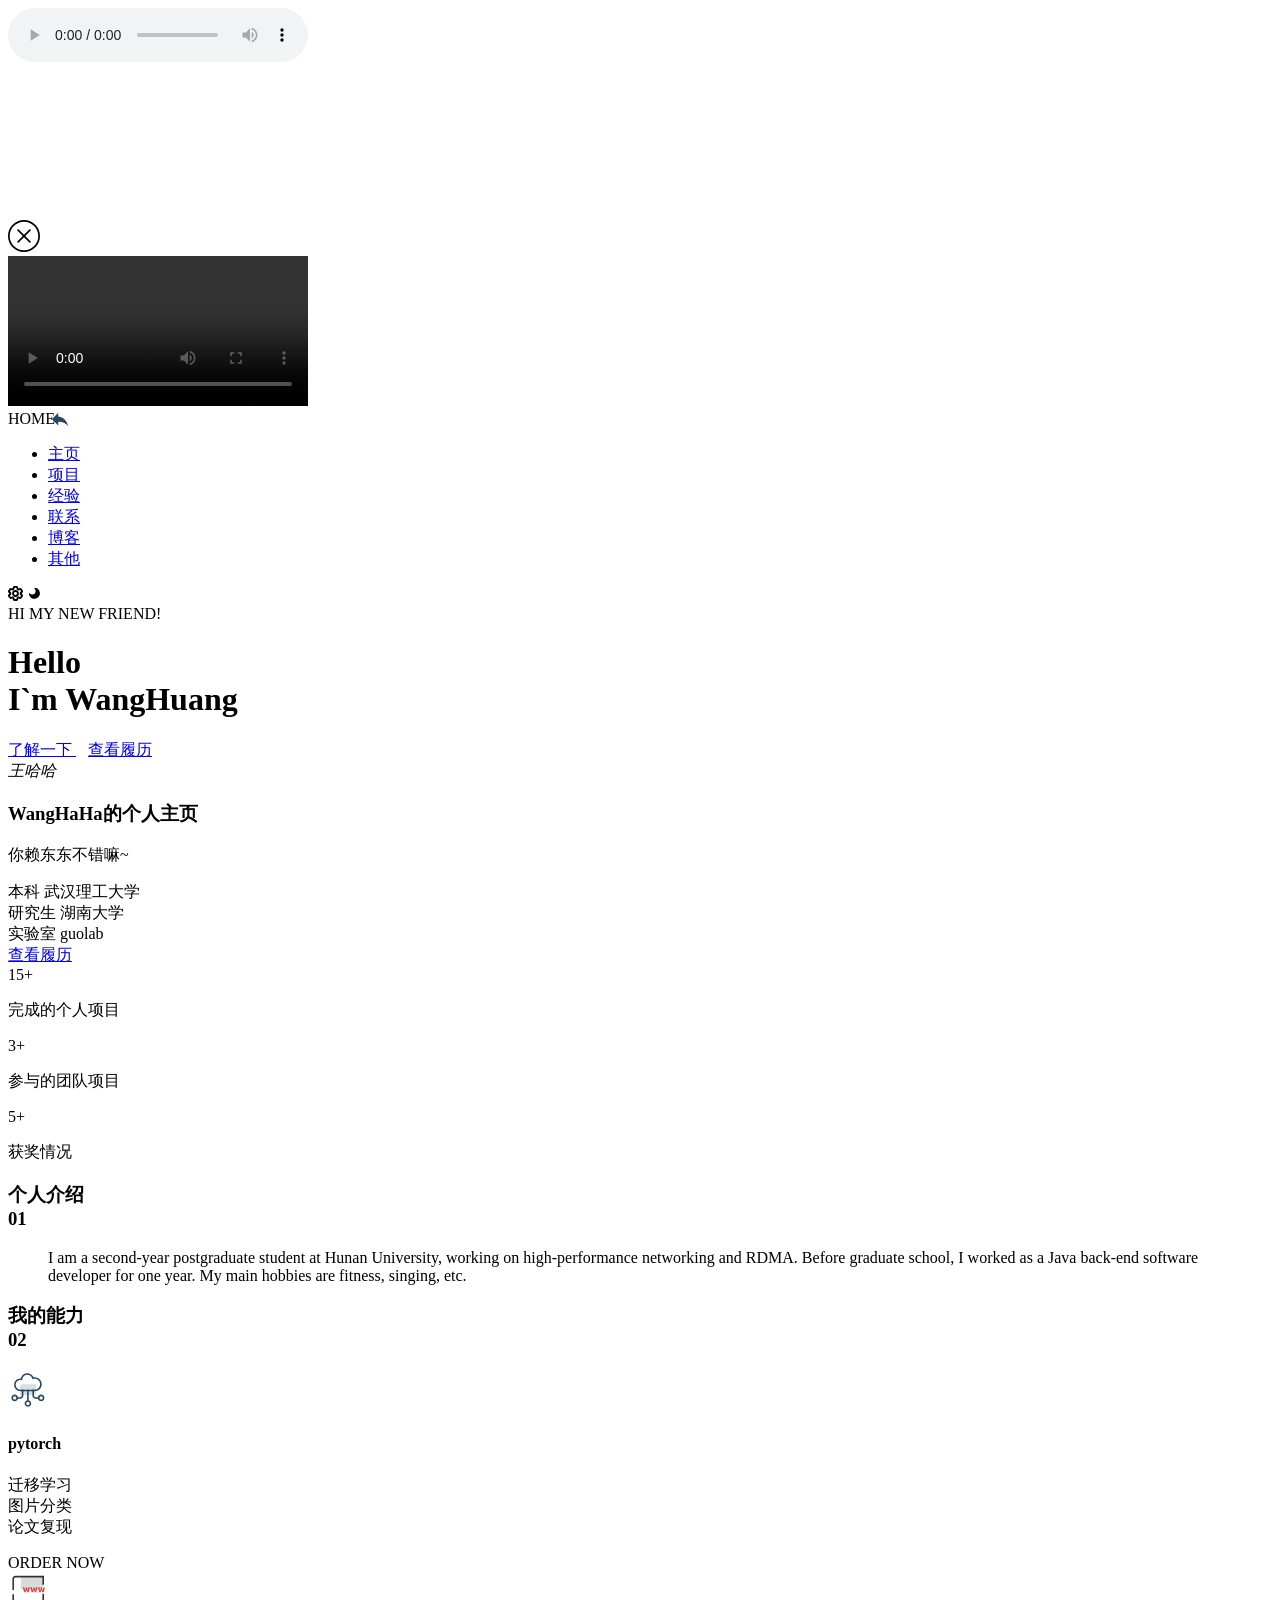
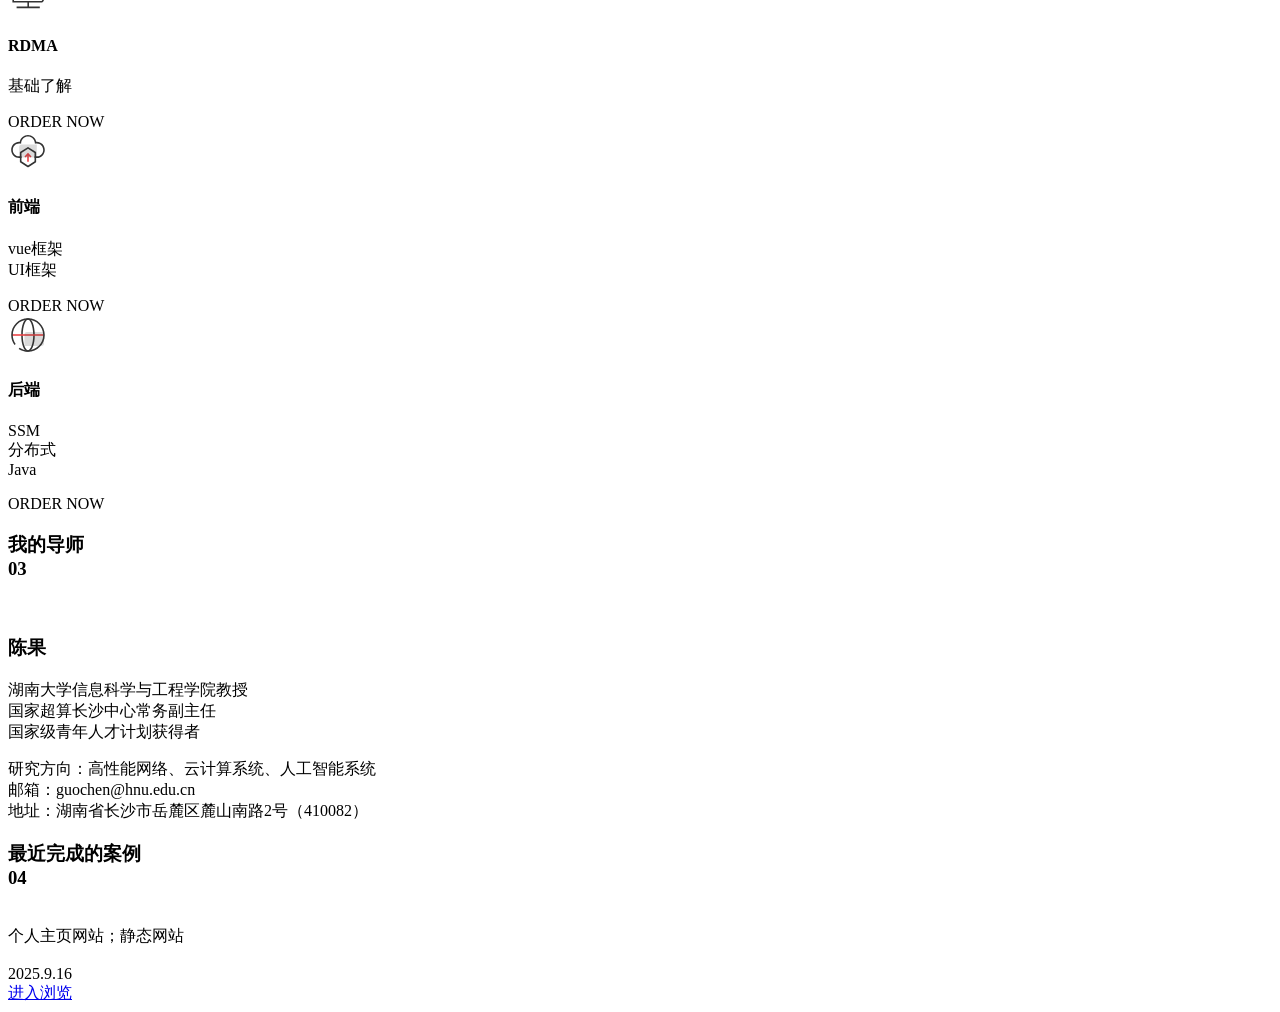
==== assets/home/index.html @ c098ee11 "Replace template resume with Wang Huang profile" ====
<!DOCTYPE html>
<html lang="en">

<head>
  <meta charset="UTF-8">
  <meta http-equiv="X-UA-Compatible" content="IE=edge">
  <meta name="viewport" content="width=device-width, initial-scale=1.0">
  <title>王哈哈小窝</title>
  <link rel="shortcut icon" href="../../images/svg/蜡笔小新.svg" />
  <link rel="stylesheet" href="./css/base.css">
  <script src="./js/jq.js"></script>
  <link rel="stylesheet" href="./css/index1.css">

</head>

<body>

  <div class="music-wrap" id="musicwrap">
    <audio id="play1" controls>
      <source src="./img/music.mp3">
    </audio>
  </div>


  <canvas class="canvas-wrap" id="triangle-lost-in-space" resize="true"></canvas>

  <!-- loadding -->
  <div class="lodding-wrap">
    <div class="loadding-div"></div>
  </div>
  <!-- 遮罩层 -->
  <div class="zhezhao" id="zhezhao">
    <span class="close"><svg t="1649229755294" class="icon" viewBox="0 0 1024 1024" version="1.1"
        xmlns="http://www.w3.org/2000/svg" p-id="4692" width="32" height="32">
        <path
          d="M512 0C229.187368 0 0 229.187368 0 512 0 794.812632 229.187368 1024 512 1024 794.812632 1024 1024 794.812632 1024 512 1024 229.187368 794.812632 0 512 0ZM512 970.105263C259.368421 970.105263 53.894737 764.631579 53.894737 512 53.894737 259.368421 259.368421 53.894737 512 53.894737 764.631579 53.894737 970.105263 259.368421 970.105263 512 970.105263 764.631579 764.631579 970.105263 512 970.105263ZM550.130526 512 719.629474 342.366316C730.273684 331.856842 730.273684 314.88 719.629474 304.370526 709.12 293.726316 692.143158 293.726316 681.633684 304.370526L512 473.869474 342.366316 304.370526C331.856842 293.726316 314.88 293.726316 304.370526 304.370526 293.726316 314.88 293.726316 331.856842 304.370526 342.366316L473.869474 512 304.370526 681.633684C293.726316 692.143158 293.726316 709.12 304.370526 719.629474 309.625263 724.884211 316.496842 727.578947 323.368421 727.578947 330.24 727.578947 337.111579 724.884211 342.366316 719.629474L512 550.130526 681.633684 719.629474C686.888421 724.884211 693.76 727.578947 700.631579 727.578947 707.503158 727.578947 714.374737 724.884211 719.629474 719.629474 730.273684 709.12 730.273684 692.143158 719.629474 681.633684L550.130526 512Z"
          p-id="4693"></path>
      </svg></span>
    <div id="videoResume">
      <video id="videoResumeC" controls="" name="media">
        <source src="assets\home\img\WhyDon'tWe.mp4" type="video/mp4">
      </video>
    </div>
  </div>

  <!-- 主要页面 -->
  <div class="box">

    <!-- 顶部栏 -->
    <div class="header borderafter">
      <!-- 返回按钮 -->
      <a style="position: absolute;left:50px;" href="../../index.html">
        <svg t="1649246285004" class="icon" viewBox="0 0 1024 1024" version="1.1" xmlns="http://www.w3.org/2000/svg"
          p-id="3737" width="20" height="20">
          <path
            d="M98 468.9l322.8-322.8v184.4C743.6 376.7 881.9 607.3 928 837.8 812.7 676.4 651.3 602.6 420.8 602.6v189.1L98 468.9z"
            p-id="3738" fill="#254665"></path>
        </svg>
      </a>


      <div class="col">
        <span>HOME</span>
        <!-- 右边操作栏 -->

        <div class="header-right">
          <!-- 按钮 -->
          <div class="min_menu-wrap" id="minmenu">
            <span class="min_menu"></span>
          </div>
          <!-- 列表 -->
          <div class="menu_list">
            <!-- 栏目 -->
            <ul class="header-nav">
              <li class="active"><a href="#">主页</a></li>
              <li><a href="./home.html">项目</a></li>
              <li><a href="./resume.html">经验</a></li>
              <li><a href="./contact.html">联系</a></li>
              <li><a href="./blog.html">博客</a></li>
              <li><a href="./live.html">其他</a></li>
            </ul>
            <!-- 开关灯 -->
            <span class="kaig-bottm">
              <svg t="1649159647627" class="icon" viewBox="0 0 1024 1024" version="1.1"
                xmlns="http://www.w3.org/2000/svg" p-id="2250" width="15" height="15">
                <path
                  d="M1008.535135 710.670332l-70.446388 116.386904a112.099975 112.099975 0 0 1-140.572857 43.829042l-69.422645-17.083729c-5.502624 3.1992-11.133217 6.3984-16.763809 9.341665l-18.299425 62.896276C687.335435 981.514621 639.4754 1023.744064 582.657604 1023.744064H441.764828c-56.817796 0-104.677831-42.293427-110.308423-97.703574l-18.299425-62.896276a422.166458 422.166458 0 0 1-16.827793-9.341665l-69.614597 17.083729a112.163959 112.163959 0 0 1-140.508873-43.893026L15.631361 710.542364a107.493127 107.493127 0 0 1 32.43989-144.731817L96.251206 518.910272a410.649338 410.649338 0 0 1 0-14.204448l-48.179955-46.836291a107.365159 107.365159 0 0 1-32.375906-144.731817l70.190452-116.450888a112.099975 112.099975 0 0 1 140.572857-43.893026l69.550612 17.083729c5.566608-3.1992 11.133217-6.3984 16.827794-9.341665l18.299425-62.896276C336.831061 42.229443 384.691096 0 441.508892 0H582.529636c56.817796 0 104.677831 42.293427 110.372407 97.63959l18.235441 62.704324c5.75856 3.007248 11.325169 6.142464 16.827793 9.341665l69.678581-17.083729a112.163959 112.163959 0 0 1 140.508873 43.893026l70.446388 116.514872a107.493127 107.493127 0 0 1-32.375906 144.731817l-48.179955 46.772307a414.616346 414.616346 0 0 1 0 14.204448l48.243939 46.836291c47.092227 31.928018 62.192452 94.952262 32.247938 145.115721z m-213.066733-142.23644l3.391152-31.032242a246.210447 246.210447 0 0 0 0-51.699076l-3.263184-30.904274 93.992502-91.305173-53.554612-88.553862-131.615096 32.311922-23.546113-16.059985a294.134466 294.134466 0 0 0-48.627844-26.809297l-27.513121-11.901025L568.453156 127.968008H455.649356L419.370426 252.736816l-27.705074 11.965009c-16.635841 7.166208-32.951762 16.187953-48.499875 26.745313l-23.610097 15.996001-131.487128-32.247938-53.36266 88.489878 94.056486 91.433141-3.263184 30.968258a247.874031 247.874031 0 0 0 0 51.699076l3.1992 30.904274-93.928518 91.369157 53.554612 88.489878 131.551112-32.311922 23.610097 16.059985c15.292177 10.429393 31.544114 19.451137 48.563859 26.809297l27.577106 11.965009L455.905292 895.776056h112.611848l36.342914-124.768808 27.64109-11.965009c16.699825-7.166208 32.951762-16.187953 48.563859-26.745313l23.546113-15.996001 131.423144 32.247938 53.68258-88.745814-94.184454-91.369157zM512.147232 615.846038c57.329668 0 103.846038-46.516371 103.974006-103.974006 0-57.329668-46.644339-103.974006-103.974006-103.974007S408.173225 454.542364 408.173225 511.872032 454.817564 615.846038 512.147232 615.846038z m0 127.968008c-127.968008 0-231.942014-103.910022-231.942015-231.942014 0-127.968008 103.910022-231.942014 231.942015-231.942015 127.968008 0 231.942014 103.910022 231.942014 232.133967A232.133967 232.133967 0 0 1 512.147232 743.814046z"
                  p-id="2251"></path>
              </svg>
              <!-- 开关按钮 -->
              <span class="my-radio active" id="myRadio">
                <i></i>
              </span>
              <svg t="1649159678284" class="icon" viewBox="0 0 1024 1024" version="1.1"
                xmlns="http://www.w3.org/2000/svg" p-id="3376" width="15" height="15">
                <path
                  d="M505.4 878.6c-196.7 0-358-150.9-374.9-343.1 1-18.6 16.1-33.4 34.9-33.4 10.8 0 20.5 4.8 26.9 12.4 0.2 0.3 0.5 0.1 0.5-0.7 41.6 44.2 100.5 71.9 166.1 71.9 127.1 0 230.1-103 230.1-230.1 0-66.1-28-125.1-72.6-166.8 0.1-0.1 0.5-0.1 0.3-0.3-7-6.5-11.4-15.7-11.4-26.1 0-19 14.9-34.1 33.7-35.3 192.1 17.1 342.9 178.3 342.9 375 0 208-168.5 376.5-376.5 376.5z"
                  p-id="3377"></path>
              </svg>
            </span>
          </div>
        </div>
      </div>
    </div>

    <!-- 顶部导航 -->
    <div class="navigation">
      <div class="nav-titleBox co zz">
        <!-- 占位符 -->
        <div class="co-left"></div>

        <!-- 标题 -->
        <div class="co-right ">
          <span class="titleBox-tag">HI MY NEW FRIEND!</span>
          <h1>
            Hello<br>
            I`m WangHuang
          </h1>
          <a class="buttom navbtn" href="#next-one">了解一下
          </a>
          <a class="buttom navbtn" href="./resume.html" style="margin-left: 12px;">查看履历
          </a>
        </div>
      </div>
    </div>




    <!-- 主要内容 -->
    <div class="container content zz">

      <!-- 占位符 -->
      <div class="co-left">
        <!-- 主页吸盘 -->
        <div class="me-card carbox borderbefore" id="mycard">
          <div class="mecar-title">
            <div class="me-image">
              <span class="status">
                <i>王哈哈</i>
              </span>
              <img src="../../images/qq_avator.jpg" alt="">
            </div>
            <h3>WangHaHa的个人主页</h3>
            <p class="me-hover">
              <span>你赖东东不错嘛~</span>
            </p>
          </div>
          <div class="borderbotm"></div>
          <!-- <div class="lianxi-list">
            <a title="wx:w1457321681">
              <svg t="1649145899448" class="icon" viewBox="0 0 1024 1024" version="1.1"
                xmlns="http://www.w3.org/2000/svg" p-id="14861" width="15" height="15">
                <path
                  d="M506.942 345.921c25.259 0 42.134-16.916 42.134-42.107 0-25.477-16.848-41.956-42.134-41.956-25.299 0-50.668 16.48-50.668 41.956 0.028 25.204 25.409 42.107 50.668 42.107l0 0zM506.942 345.921zM271.257 261.857c-25.259 0-50.79 16.48-50.79 41.956 0 25.19 25.532 42.107 50.79 42.107 25.163 0 42.012-16.916 42.012-42.107-0.014-25.477-16.834-41.956-42.012-41.956l0 0zM271.257 261.857zM1010.654 615.492c0-133.202-123.563-246.702-275.237-258.512 0.205-1.652 0.301-3.373-0.068-5.092-30.406-141.79-182.886-248.695-354.7-248.695-194.15 0-352.119 135.387-352.119 301.793 0 89.279 45.574 169.725 131.946 233.158l-30.106 90.508c-1.939 5.885-0.177 12.37 4.506 16.452 2.853 2.458 6.445 3.741 10.076 3.741 2.335 0 4.697-0.546 6.867-1.625l113.036-56.565 13.926 2.827c34.802 7.154 64.853 13.353 101.868 13.353 10.895 0 40.878-3.987 43.404-7.182 40.755 101.99 153.094 175.61 285.273 175.61 33.86 0 68.13-8.164 98.891-15.866l87.136 47.636c2.307 1.257 4.847 1.911 7.359 1.911 3.441 0 6.881-1.161 9.639-3.413 4.847-3.932 6.841-10.404 5.038-16.33l-22.255-74.001c74.602-58.955 115.521-129.488 115.521-199.708l0 0zM409.798 665.75c-9.626 0.833-19.388 1.243-29.082 1.243-32.686 0-60.334-5.652-92.31-12.26l-18.582-3.755c-3.195-0.683-6.567-0.245-9.503 1.269l-81.687 40.892 21.231-63.775c2.076-6.24-0.205-13.053-5.57-16.821-82.07-57.207-123.659-126.894-123.659-207.093 0-144.179 139.087-261.516 310.067-261.516 151.142 0 284.959 91.955 312.579 214.261-158.475 2.076-286.706 113.487-286.706 250.32 0 19.893 3.018 39.171 8.11 57.767-1.542-0.382-3.168-0.683-4.887-0.532l0 0zM860.371 788.699c-4.875 3.673-6.935 10.007-5.188 15.852l13.804 45.903-56.647-30.993c-2.157-1.188-4.588-1.803-7.004-1.803-1.188 0-2.389 0.15-3.564 0.464-30.379 7.674-61.822 15.593-92.433 15.593-142.186 0-257.857-97.717-257.857-217.811 0-120.095 115.658-217.771 257.857-217.771 139.469 0 257.325 99.724 257.325 217.771 0 59.87-37.738 121.255-106.291 172.797l0 0zM868.181 797.178zM616.454 506.006c-16.848 0-33.696 16.971-33.696 33.792 0 16.944 16.848 33.669 33.696 33.669 25.313 0 42.038-16.725 42.038-33.669 0-16.848-16.725-33.792-42.038-33.792l0 0zM616.454 506.006zM801.58 506.006c-16.603 0-33.451 16.971-33.451 33.792 0 16.944 16.848 33.669 33.451 33.669 25.231 0 42.257-16.725 42.257-33.669 0-16.848-16.998-33.792-42.257-33.792l0 0zM801.58 506.006z"
                  p-id="14862"></path>
              </svg>
            </a>
            <a title="github:wenyiqnXW" href="https://github.com/wenyiqnXW">
              <svg t="1649145950732" class="icon" viewBox="0 0 1024 1024" version="1.1"
                xmlns="http://www.w3.org/2000/svg" p-id="16367" width="15" height="15">
                <path
                  d="M695.765333 981.333333h-276.053333c-26.794667 0-47.317333-21.077333-47.317333-48.64V739.84c0-29.184 6.314667-56.746667 17.365333-81.066667-129.365333-48.64-214.528-150.784-214.528-264.277333 0-53.504 17.365333-103.765333 50.474667-147.498667-12.629333-42.154667-15.786667-95.658667-12.629334-157.269333C216.234667 62.122667 236.8 42.666667 261.973333 42.666667c14.208 0 134.101333 1.621333 203.52 64.853333a504.448 504.448 0 0 1 184.533334 0C717.866667 44.288 837.717333 42.666667 853.504 42.666667c25.216 0 45.738667 19.456 47.317333 45.397333 4.693333 61.610667 0 115.114667-12.629333 157.269333C921.301333 290.688 938.666667 340.906667 938.666667 392.832c0 113.493333-85.162667 215.637333-214.528 264.277333a207.786667 207.786667 0 0 1 17.365333 81.066667v192.896c1.578667 27.562667-20.48 50.261333-45.738667 50.261333z m-228.693333-97.28h181.333333V739.84c0-27.562667-12.586667-53.504-33.109333-71.338667-14.165333-11.349333-20.48-30.805333-15.786667-50.261333 4.778667-17.834667 18.944-32.426667 36.309334-35.669333 123.050667-24.32 208.213333-102.144 208.213333-189.696 0-47.018667-25.258667-82.688-45.738667-105.386667-14.208-14.549333-17.365333-35.626667-7.893333-55.082667 6.314667-12.970667 15.786667-40.533333 15.786667-89.173333-39.466667 6.485333-85.205333 19.456-102.528 45.397333-11.093333 16.213333-31.573333 24.32-50.474667 19.456a393.045333 393.045333 0 0 0-194.005333 0c-18.944 4.864-37.888-3.242667-50.474667-19.456-17.365333-25.941333-63.146667-38.912-102.528-45.397333 1.578667 48.64 9.429333 76.202667 15.786667 89.173333 7.850667 17.834667 4.693333 40.533333-7.936 55.082667-20.48 22.698667-45.738667 58.368-45.738667 105.386667 0 87.552 85.205333 163.754667 208.213333 189.696 17.365333 3.242667 31.573333 17.834667 36.266667 35.669333 4.736 17.834667-1.578667 37.290667-15.786667 50.261333a95.104 95.104 0 0 0-33.109333 71.296v144.298667h3.157333z"
                  fill="#172B4D" p-id="16368"></path>
                <path
                  d="M403.968 788.394667c-212.949333 0-309.162667-194.56-313.898667-202.666667-11.050667-24.32-1.578667-53.461333 20.48-64.810667 23.68-11.349333 52.053333-1.621333 63.146667 21.077334 3.114667 6.485333 80.426667 157.269333 241.28 149.162666 26.837333-1.621333 48.896 19.456 48.896 46.976 1.578667 27.562667-18.901333 50.261333-45.738667 50.261334h-14.165333z"
                  fill="#172B4D" p-id="16369"></path>
              </svg>
            </a>
            <a title="email:1457321681@qq.com" href="Mailto:1457321681@qq.com?Subject=邮箱标题&amp;Body=邮箱内容！">
              <svg t="1649145973361" class="icon" viewBox="0 0 1024 1024" version="1.1"
                xmlns="http://www.w3.org/2000/svg" p-id="17271" width="15" height="15">
                <path
                  d="M983.899806 785.385782V224.886223h0.180631l-0.180631-4.696419c-0.180632-5.238314-0.722526-10.476627-1.806315-15.714941-2.890104-25.469042-21.675781-44.977245-45.519139-47.686717H122.287529c-11.741048 0-23.482096 1.625684-34.861881 5.238314-30.346093 10.295996-50.757453 40.100194-50.576821 74.058917v534.849885c-0.361263 21.314518 5.780208 42.087141 17.701887 59.789028l0.361263 0.722526 5.418946 3.973893c18.243782 21.856412 44.977245 34.319986 73.517022 34.500618H904.421944c37.751984 0 70.265655-27.094726 79.477862-66.291763l0.180631-0.541894c0.361263-5.96084 0.361263-11.741048-0.180631-17.701888zM390.16405 547.494091l55.453872 49.854295 43.893456 40.100194c5.418945 5.96084 13.005468 9.57347 21.133886 9.57347 7.947786 0 15.534309-3.431999 21.133886-9.57347l101.153642-91.941436 272.753572 263.721997H126.622685L390.16405 547.494091z m120.119951 30.346092L111.449638 216.03528H115.604163c214.409596-0.903158 703.559711-2.890104 793.875463-0.361263l-399.195625 362.166166z m165.458458-69.72376l251.619686-227.956959v474.518963L675.742459 508.116423z m-328.568707 0.180631L93.205856 760.278003V278.895043l253.967896 229.402011z"
                  p-id="17272"></path>
              </svg>
            </a>
            <a title="QQ:1457321681">
              <svg t="1649146096754" class="icon" viewBox="0 0 1024 1024" version="1.1"
                xmlns="http://www.w3.org/2000/svg" p-id="18277" width="15" height="15">
                <path
                  d="M537.576602 0c345.434577 0 362.285044 329.787714 362.285044 329.787714 52.356809 69.207276 24.072096 131.794725 24.072096 131.794725 168.504671 264.793055 59.578437 341.22196 29.488318 346.638181-29.488318 5.416222-58.374833-32.49733-58.374833-32.49733s-9.628838 37.913551-33.700934 58.374833c87.86315 40.922563 72.216288 92.075767 72.216288 92.075767s-18.655874 154.061414-383.94993 56.569425l-31.293725-5.416222c-350.248996 126.378504-393.578768-43.931575-393.578768-43.931575s-14.443258-71.012683 53.560413-97.491989c-39.718958-24.072096-53.560413-75.2253-53.560413-75.2253s-35.506341 57.77303-81.845126 36.709946C-3.443754 775.723291-31.728467 587.359141 143.997834 451.351799c0 0-25.275701-80.641521 32.49733-128.785713C176.495163 322.566085 192.142025 0 537.576602 0L537.576602 0 537.576602 0zM230.055576 341.22196C153.626672 406.216619 204.779876 471.211278 204.779876 471.211278 36.275204 574.72129 66.365324 742.022357 66.365324 742.022357s27.081108-13.239653 45.736982-52.356809c19.257677-39.117156 48.745994 6.619826 48.745994 6.619826s18.655874 89.066755 74.623497 123.971294c56.569425 34.904539-2.40721 57.171228-2.40721 57.171228s-61.985647 0.601802-56.569425 43.329773c5.416222 42.126168 205.81642 95.084779 325.575097 1.203605l63.791054 8.425234c209.427235 72.81809 312.937247 4.814419 319.557073-8.425234 6.619826-13.239653-31.895527-38.515353-67.401869-53.560413-35.506341-15.04506-44.533377-30.691922-13.239653-51.153204 31.293725-21.063084 43.931575-62.587449 61.985647-105.31542 18.054072-42.72797 45.736982-21.664886 49.347797-9.628838 3.610814 12.036048 29.488318 52.356809 29.488318 52.356809s68.003671-72.216288-73.419893-285.856139c0 0 30.691922-63.791054-21.063084-116.147863 0 0-12.63785-300.299397-320.158876-300.299397C224.639355 52.356809 230.055576 341.22196 230.055576 341.22196L230.055576 341.22196 230.055576 341.22196z"
                  p-id="18278"></path>
              </svg>
            </a>
          </div> -->
          <!-- <div class="borderbotm"></div> -->
          <div class="mecar-bottm">
            <div>
              <span class="mecarbottm-key">本科</span>
              <span class="mecarbottm-value">武汉理工大学</span>
            </div>
            <div>
              <span class="mecarbottm-key">研究生</span>
              <span class="mecarbottm-value">湖南大学</span>
            </div>
            <div>
              <span class="mecarbottm-key">实验室</span>
              <span class="mecarbottm-value">guolab</span>
            </div>

          </div>
          <div class="borderbotm"></div>
          <div class="buttom-box ">
            <a class="button" href="./resume.html">查看履历</a>
          </div>
        </div>
      </div>
      <!-- 右边 -->
      <div class="co-right" id="next-one">
        <!-- 完成项目 -->
        <div class="content-li li1">
          <div class="li1-box borderbefore">
            <span>15</span><span class="tag">+</span>
            <div class="borderbotm"></div>
            <p>完成的个人项目</p>
          </div>
          <div class="li1-box borderbefore">
            <span>3</span><span class="tag">+</span>
            <div class="borderbotm"></div>
            <p>参与的团队项目</p>
          </div>
          <div class="li1-box borderbefore">
            <span>5</span><span class="tag">+</span>
            <div class="borderbotm"></div>
            <p>获奖情况</p>
          </div>
        </div>
        <!-- 我的故事 -->
        <div class="content-li li2">
          <h3>
            <span>个人介绍</span>
            <div class="borderbotm"></div>
            <span>01</span>
          </h3>
          <div class="carbox li2-box">
            <blockquote>
              I am a second-year postgraduate student at Hunan University, working on high-performance networking and RDMA. Before graduate school, I worked as a Java back-end software developer for one year. My main hobbies are fitness, singing, etc.
            </blockquote>
          </div>
        </div>
        <!-- 视频主页 -->
        <!-- <div class="content-li li3">
          <h3>
            <span>视频主页</span>
            <div class="borderbotm"></div>
            <span>02</span>
          </h3>
          <div class="carbox li3-box">
            <div class="play-buttom" id="playbuttom">

              <span><svg t="1649146869552" class="icon" viewBox="0 0 1024 1024" version="1.1"
                  xmlns="http://www.w3.org/2000/svg" p-id="20204" width="50" height="50">
                  <path d="M657.92 535.04l-256-160v320z" p-id="20205" data-spm-anchor-id="a313x.7781069.0.i27"
                    class="selected" fill="#ffffff"></path>
                </svg></span>
            </div>
          </div>
        </div> -->
        <!-- 我的能力 -->
        <div class="content-li li4">
          <h3>
            <span>我的能力</span>
            <div class="borderbotm"></div>
            <span>02</span>
          </h3>
          <div class="li4-box">
            <div class="carbox">
              <svg t="1649230330671" class="icon" viewBox="0 0 1024 1024" version="1.1"
                xmlns="http://www.w3.org/2000/svg" p-id="1638" width="40" height="40">
                <path
                  d="M488.96 506.88h40.96v307.2h-40.96zM803.84 737.28h-97.28c-45.056 0-81.92-36.864-81.92-81.92V502.272h40.96V655.36c0 22.528 18.432 40.96 40.96 40.96h97.28v40.96zM312.32 737.28H215.04v-40.96h97.28c22.528 0 40.96-18.432 40.96-40.96V502.272h40.96V655.36c0 45.056-36.864 81.92-81.92 81.92z"
                  fill="#254665" p-id="1639"></path>
                <path
                  d="M509.44 942.08c-46.592 0-84.48-37.888-84.48-84.48S462.848 773.12 509.44 773.12s84.48 37.888 84.48 84.48-37.888 84.48-84.48 84.48z m0-128c-24.064 0-43.52 19.456-43.52 43.52s19.456 43.52 43.52 43.52 43.52-19.456 43.52-43.52-19.456-43.52-43.52-43.52zM171.52 798.72c-46.592 0-84.48-37.888-84.48-84.48S124.928 629.76 171.52 629.76 256 667.648 256 714.24 218.112 798.72 171.52 798.72z m0-128c-24.064 0-43.52 19.456-43.52 43.52s19.456 43.52 43.52 43.52 43.52-19.456 43.52-43.52-19.456-43.52-43.52-43.52zM847.36 798.72c-46.592 0-84.48-37.888-84.48-84.48s37.888-84.48 84.48-84.48 84.48 37.888 84.48 84.48-37.888 84.48-84.48 84.48z m0-128c-24.064 0-43.52 19.456-43.52 43.52s19.456 43.52 43.52 43.52 43.52-19.456 43.52-43.52-19.456-43.52-43.52-43.52z"
                  fill="#254665" p-id="1640"></path>
                <path
                  d="M683.52 543.232H319.488c-90.112 0-163.328-73.216-163.328-163.328 0-90.112 73.216-163.328 163.328-163.328h7.68C344.064 138.752 413.696 81.92 495.616 81.92c69.632 0 132.608 42.496 159.232 105.472 9.728-1.536 19.456-2.56 29.184-2.56 98.816 0 179.2 80.384 179.2 179.2-0.512 98.816-80.896 179.2-179.712 179.2zM319.488 258.048c-67.584 0-122.368 54.784-122.368 122.368s54.784 122.368 122.368 122.368h364.544c76.288 0 138.24-61.952 138.24-138.24s-61.952-138.24-138.24-138.24c-12.288 0-24.576 1.536-36.864 5.12l-19.456 5.12-5.632-18.944C605.696 161.792 553.472 122.88 495.616 122.88c-68.096 0-124.416 51.2-131.584 118.784l-2.048 22.016-21.504-3.584c-7.168-1.536-14.336-2.048-20.992-2.048z"
                  fill="#254665" p-id="1641"></path>
                <path
                  d="M655.36 640H307.2V424.96c0-33.792 27.648-61.44 61.44-61.44h348.16v215.04c0 33.792-27.648 61.44-61.44 61.44z"
                  fill="#254665" opacity=".18" p-id="1642"></path>
              </svg>
              <h4>pytorch</h4>
              <p>
                迁移学习<br>
                图片分类<br>
                论文复现<br>
              </p>
              <a>ORDER NOW</a>
            </div>
            <div class="carbox">
              <svg t="1649230368898" class="icon" viewBox="0 0 1024 1024" version="1.1"
                xmlns="http://www.w3.org/2000/svg" p-id="1847" width="40" height="40">
                <path
                  d="M153.6 460.8h-40.96V179.2c0-45.056 34.816-81.92 78.336-81.92H921.6v230.4h-40.96V138.24H190.976c-20.48 0-37.376 18.432-37.376 40.96v281.6zM843.776 783.36H112.64v-216.064h40.96V742.4h690.176c20.48 0 37.376-18.432 37.376-40.96v-141.824h40.96V701.44c-0.512 45.056-35.328 81.92-78.336 81.92zM220.16 885.76h593.92v40.96H220.16z"
                  fill="#333333" p-id="1848"></path>
                <path
                  d="M418.304 388.096l17.408 83.968 27.648-83.968H481.28l24.576 82.432 16.384-82.432h36.864l-27.648 130.048h-39.424L470.528 455.68 450.56 518.144h-39.424l-29.696-130.048h36.864zM611.328 388.096l17.408 83.968 27.648-83.968h17.92l24.576 82.432 16.384-82.432h36.864l-27.648 130.048h-39.424L663.552 455.68l-19.968 62.464H604.16l-29.696-130.048h36.864zM804.352 388.096l17.408 83.968 27.648-83.968h17.92l24.576 82.432 16.384-82.432h36.864l-27.648 130.048h-39.424L856.576 455.68l-19.968 62.464h-39.424l-29.696-130.048h36.864z"
                  fill="#EB4446" p-id="1849"></path>
                <path
                  d="M839.168 445.44h-512V179.2c0-33.792 27.648-61.44 61.44-61.44h512v266.24c0 33.792-27.648 61.44-61.44 61.44z"
                  fill="#333333" opacity=".18" p-id="1850"></path>
                <path d="M496.64 762.88h40.96v143.36h-40.96z" fill="#333333" p-id="1851"></path>
              </svg>
              <h4>RDMA</h4>
              <p>
                基础了解<br>
              </p>
              <a>ORDER NOW</a>
            </div>
            <div class="carbox">
              <svg t="1649230380175" class="icon" viewBox="0 0 1024 1024" version="1.1"
                xmlns="http://www.w3.org/2000/svg" p-id="2002" width="40" height="40">
                <path
                  d="M738.304 689.664h-59.392v-40.96h59.392c89.6 0 162.816-74.24 162.816-164.864 0-91.136-73.216-164.864-162.816-164.864-9.216 0-18.944 1.024-28.16 2.56l-21.504 3.584-2.048-22.016C677.376 211.968 602.112 143.36 512 143.36c-90.624 0-165.888 68.608-175.104 159.744l-2.048 22.016-21.504-3.584c-9.216-1.536-18.432-2.56-28.16-2.56-89.6 0-162.816 74.24-162.816 164.864 0 91.136 73.216 164.864 162.816 164.864h59.904v40.96H285.184c-112.128 0-203.776-92.672-203.776-205.824s91.136-205.824 203.776-205.824c4.608 0 9.728 0 14.336 0.512C319.488 176.64 407.04 102.4 511.488 102.4c104.96 0 192.512 74.24 212.48 175.616 4.608-0.512 9.216-0.512 14.336-0.512 112.128 0 203.776 92.672 203.776 205.824s-91.136 206.336-203.776 206.336z"
                  fill="#333333" p-id="2003"></path>
                <path d="M574.464 679.936L512 617.984l-62.464 61.952-28.672-28.672 91.136-91.648 91.136 91.648z"
                  fill="#EB4446" p-id="2004"></path>
                <path d="M491.52 614.4h40.96v171.52h-40.96z" fill="#EB4446" p-id="2005"></path>
                <path
                  d="M512 928.768c-3.584 0-7.68-1.024-10.752-3.072l-187.392-119.296c-6.144-3.584-9.728-10.24-9.728-17.408v-239.104c0-7.168 3.584-13.312 9.728-17.408l187.392-119.296c6.656-4.096 15.36-4.096 22.016 0l187.392 119.296c6.144 3.584 9.728 10.24 9.728 17.408V788.48c0 7.168-3.584 13.312-9.728 17.408l-187.392 119.296c-3.584 2.56-7.68 3.584-11.264 3.584z m-166.912-151.552l166.912 106.496 166.912-106.496v-216.576L512 454.656l-166.912 106.496v216.064z m354.304 11.264z"
                  fill="#333333" p-id="2006"></path>
                <path
                  d="M675.84 675.84H286.72V409.6c0-33.792 27.648-61.44 61.44-61.44h389.12v266.24c0 33.792-27.648 61.44-61.44 61.44z"
                  fill="#333333" opacity=".18" p-id="2007"></path>
              </svg>
              <h4>前端</h4>
              <p>
                vue框架<br>
                UI框架<br>
              </p>
              <a>ORDER NOW</a>
            </div>
            <div class="carbox">
              <svg t="1649230391217" class="icon" viewBox="0 0 1024 1024" version="1.1"
                xmlns="http://www.w3.org/2000/svg" p-id="2160" width="40" height="40">
                <path
                  d="M512 942.08c-99.328 0-174.08-184.832-174.08-430.08s74.752-430.08 174.08-430.08 174.08 184.832 174.08 430.08-74.752 430.08-174.08 430.08z m0-819.2c-62.976 0-133.12 159.744-133.12 389.12s70.144 389.12 133.12 389.12 133.12-159.744 133.12-389.12-70.144-389.12-133.12-389.12z"
                  fill="#333333" p-id="2161"></path>
                <path d="M102.4 491.52h814.592v40.96H102.4z" fill="#EB4446" p-id="2162"></path>
                <path
                  d="M512 942.08c-85.504 0-167.936-25.088-239.104-72.192l22.528-33.792C359.936 878.592 434.688 901.12 512 901.12c214.528 0 389.12-174.592 389.12-389.12s-174.592-389.12-389.12-389.12-389.12 174.592-389.12 389.12c0 82.944 25.6 161.792 74.24 228.864l-33.28 24.064C110.08 691.2 81.92 603.648 81.92 512c0-237.056 193.024-430.08 430.08-430.08s430.08 193.024 430.08 430.08-193.024 430.08-430.08 430.08z"
                  fill="#333333" p-id="2163"></path>
                <path
                  d="M860.16 793.6H419.84V496.64c0-33.792 27.648-61.44 61.44-61.44h440.32v296.96c0 33.792-27.648 61.44-61.44 61.44z"
                  fill="#333333" opacity=".18" p-id="2164"></path>
              </svg>
              <h4>后端</h4>
              <p>
                SSM<br>
                分布式<br>
                Java<br>
              </p>
              <a>ORDER NOW</a>
            </div>
          </div>
        </div>

        <!-- 我的专业教室 -->
        <div class="content-li li5">
          <h3>
            <span>我的导师</span>
            <div class="borderbotm"></div>
            <span>03</span>
          </h3>
          <div class="li5-box">
            <!-- <div class="left buttonsty" id="leftimg">
              <span>
                <svg t="1649148549783" class="icon" viewBox="0 0 1024 1024" version="1.1"
                  xmlns="http://www.w3.org/2000/svg" p-id="22757" width="25" height="25">
                  <path
                    d="M325.399273 235.124364L600.157091 488.727273 325.399273 742.353455a34.909091 34.909091 0 1 0 47.36 51.316363l302.545454-279.272727a34.909091 34.909091 0 0 0 0-51.316364l-302.545454-279.272727a34.909091 34.909091 0 1 0-47.36 51.316364"
                    fill="#ffffff" p-id="22758" data-spm-anchor-id="a313x.7781069.0.i41" class="selected"></path>
                </svg>
              </span>
            </div>
            <div class="right buttonsty" id="rightimg">
              <span>
                <svg t="1649148517782" class="icon" viewBox="0 0 1024 1024" version="1.1"
                  xmlns="http://www.w3.org/2000/svg" p-id="21306" width="25" height="25">
                  <path
                    d="M675.328 765.626182L400.570182 512l274.757818-253.626182a34.909091 34.909091 0 1 0-47.36-51.316363l-302.545455 279.272727a34.909091 34.909091 0 0 0 0 51.316363l302.545455 279.272728a34.909091 34.909091 0 1 0 47.36-51.316364"
                    fill="#ffffff" p-id="21307" data-spm-anchor-id="a313x.7781069.0.i34" class="selected"></path>
                </svg>


              </span></div> -->

            <div class="li5box-ul" id="li5boxul">
              <div class="li5box-car carbox">
                <img src="./img/果哥照片.jpg" alt="">
                <h3>陈果</h3>
                <span>湖南大学信息科学与工程学院教授<br/>国家超算长沙中心常务副主任<br/>国家级青年人才计划获得者</span>
                <p>
                  研究方向：高性能网络、云计算系统、人工智能系统 <br/>
                  邮箱：guochen@hnu.edu.cn        <br/>
                  地址：湖南省长沙市岳麓区麓山南路2号（410082）
                </p>
              </div>
              <!-- <div class="li5box-car carbox">
                <img src="../../images/qq_avator.jpg" alt="">
                <h3>史老师</h3>
                <span>web前端开发</span>
                <p>
                  青，取之于蓝而青于蓝;
                  冰，水为之而寒于水。
                </p>
              </div>
              <div class="li5box-car carbox">
                <img src="../../images/qq_avator.jpg" alt="">
                <h3>杜老师</h3>
                <span>javaweb</span>
                <p>
                  有志者事竟成。
                </p>
              </div> -->
            </div>
          </div>

        </div>
        <!-- 最近完成 -->
        <div class="content-li li6">
          <h3>
            <span>最近完成的案例
            </span>
            <div class="borderbotm"></div>
            <span>04</span>
          </h3>
          <div class="li6-box">
            <div class="carbox">
              <a class="imgbox" href="https://wenyiqnxw.github.io/wanghuang.github.io/">
                <img src=" ./img/个人主页展示.png" alt="">
              </a>
              <div class="li6car-title">
                个人主页网站；静态网站
                <br><br>2025.9.16
                <div class="borderbotm"></div>
                <a href="https://wenyiqnxw.github.io/wanghuang.github.io/">进入浏览</a>
              </div>
            </div>
            <!-- <div class=" carbox">
              <a class="imgbox" href="http://123.56.144.92/hualang/index.html">
                <img src="./img/project/hualang.png" alt="">
              </a>
              <div class="li6car-title">
                画廊海报：基本实现:iframe/a/marquee
                <br><br>2022.03.18
                <div class="borderbotm"></div>
                <a href="http://123.56.144.92/hualang/index.html">进入浏览</a>
              </div>
            </div>
            <div class="carbox">
              <a class="imgbox" href="http://123.56.144.92/jianli/index.html">
                <img src="./img/project/jianli.png" alt="">
              </a>
              <div class="li6car-title">
                个人主页:animation+粒子
                <br><br>2022.03.10
                <div class="borderbotm"></div>
                <a href="http://123.56.144.92/jianli/index.html">进入浏览</a>
              </div>
            </div> -->
          </div>
        </div>

        <div class="borderbotm"></div>
        <!-- 底部 -->
        <!-- <div class="carbox copybottm">
          ©2026 WangHaHa
        </div> -->
      </div>
      <div class="left">
      </div>

    </div>

</body>
<script type="text/javascript" src="./js/paper-full.min.js"></script>
<script type="text/javascript" src="./js/canvas.js"></script>
<script src="./js/base.js"></script>
<script src="./js/index1.js"></script>


</html>
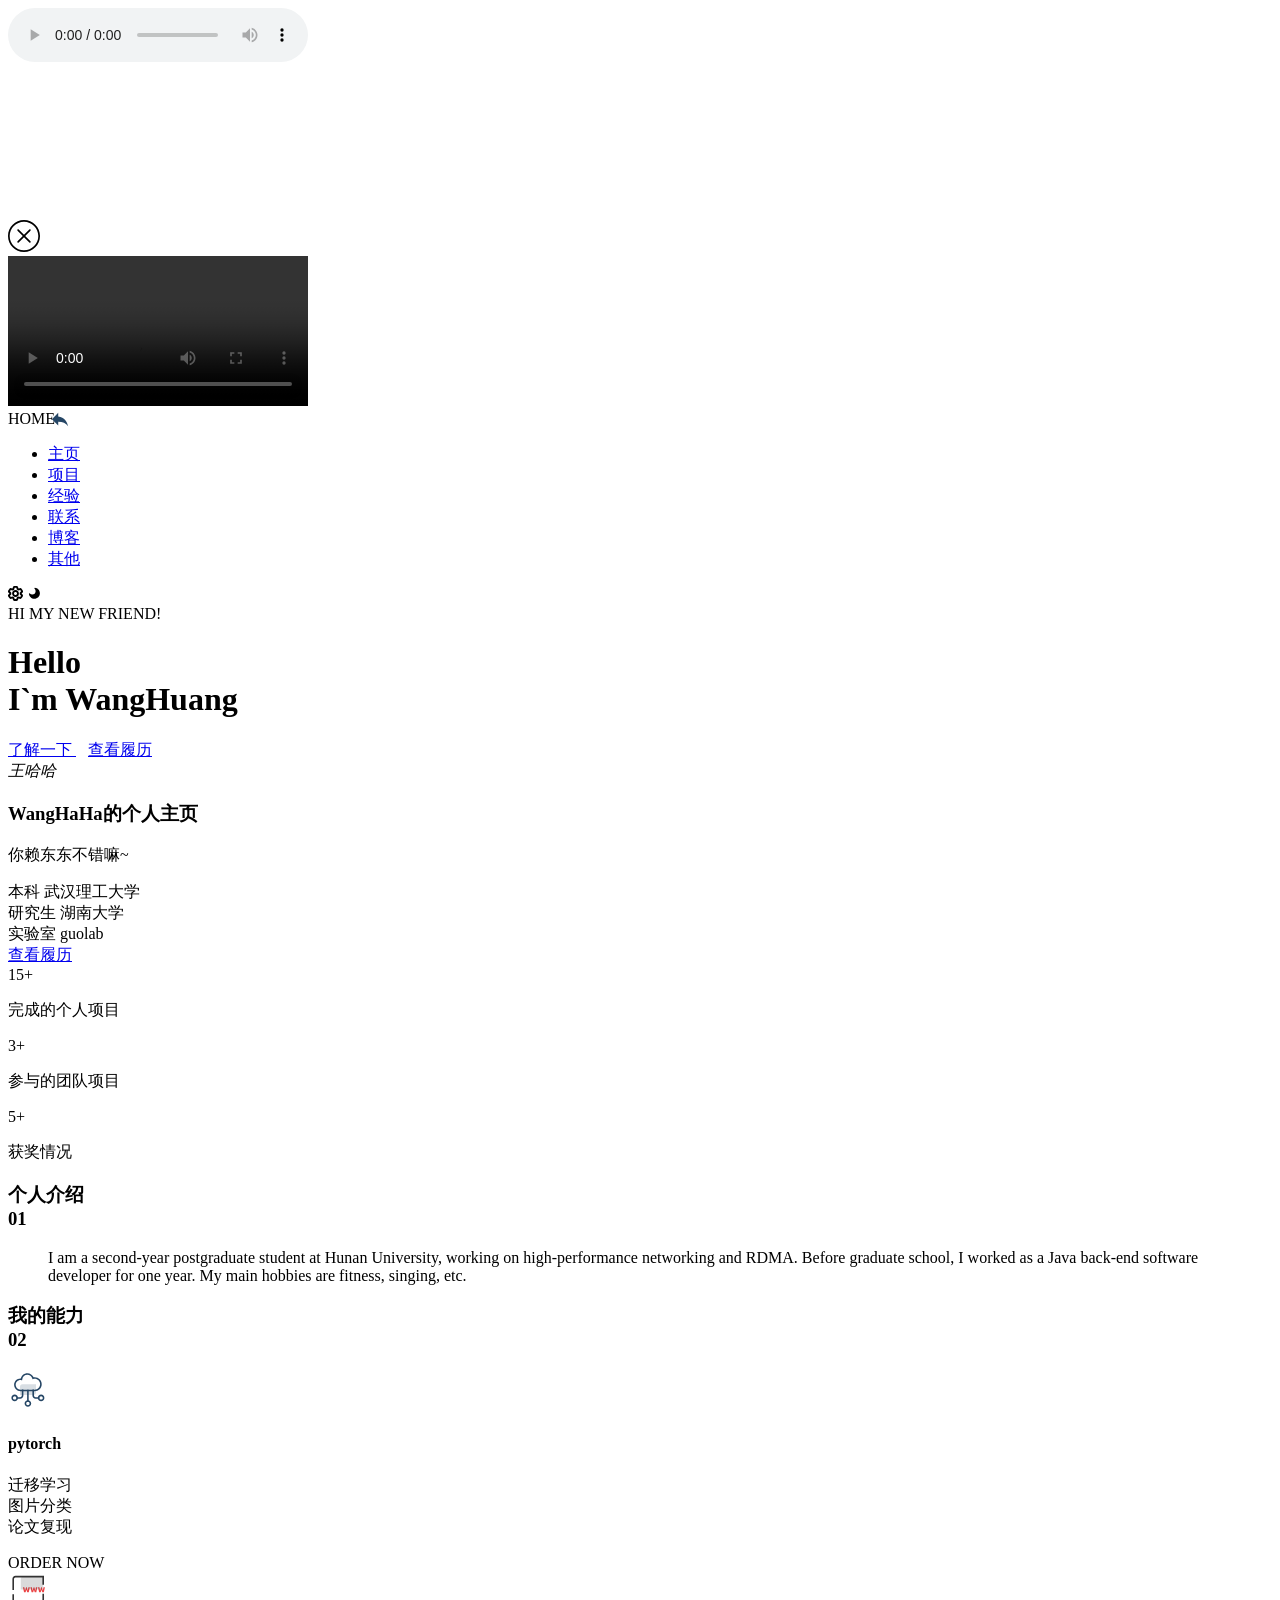
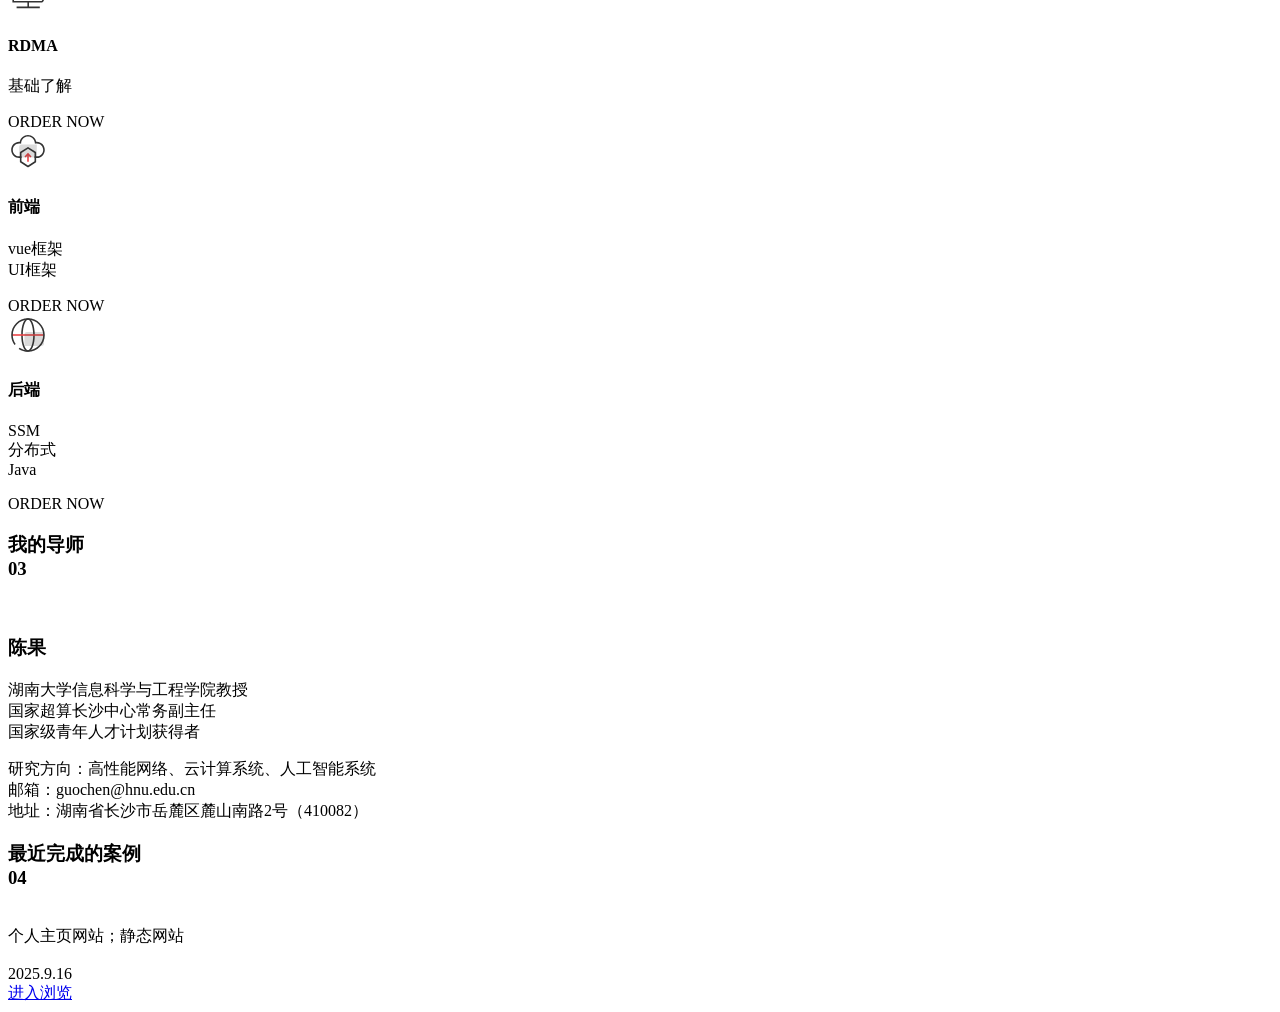
==== commit 15761521: "Update footer copyright and clear live moments" ====
--- a/assets/home/index.html
+++ b/assets/home/index.html
@@ -467,7 +467,7 @@
         <div class="borderbotm"></div>
         <!-- 底部 -->
         <!-- <div class="carbox copybottm">
-          ©2026 WangHaHa
+          ©2026 wanghaha
         </div> -->
       </div>
       <div class="left">
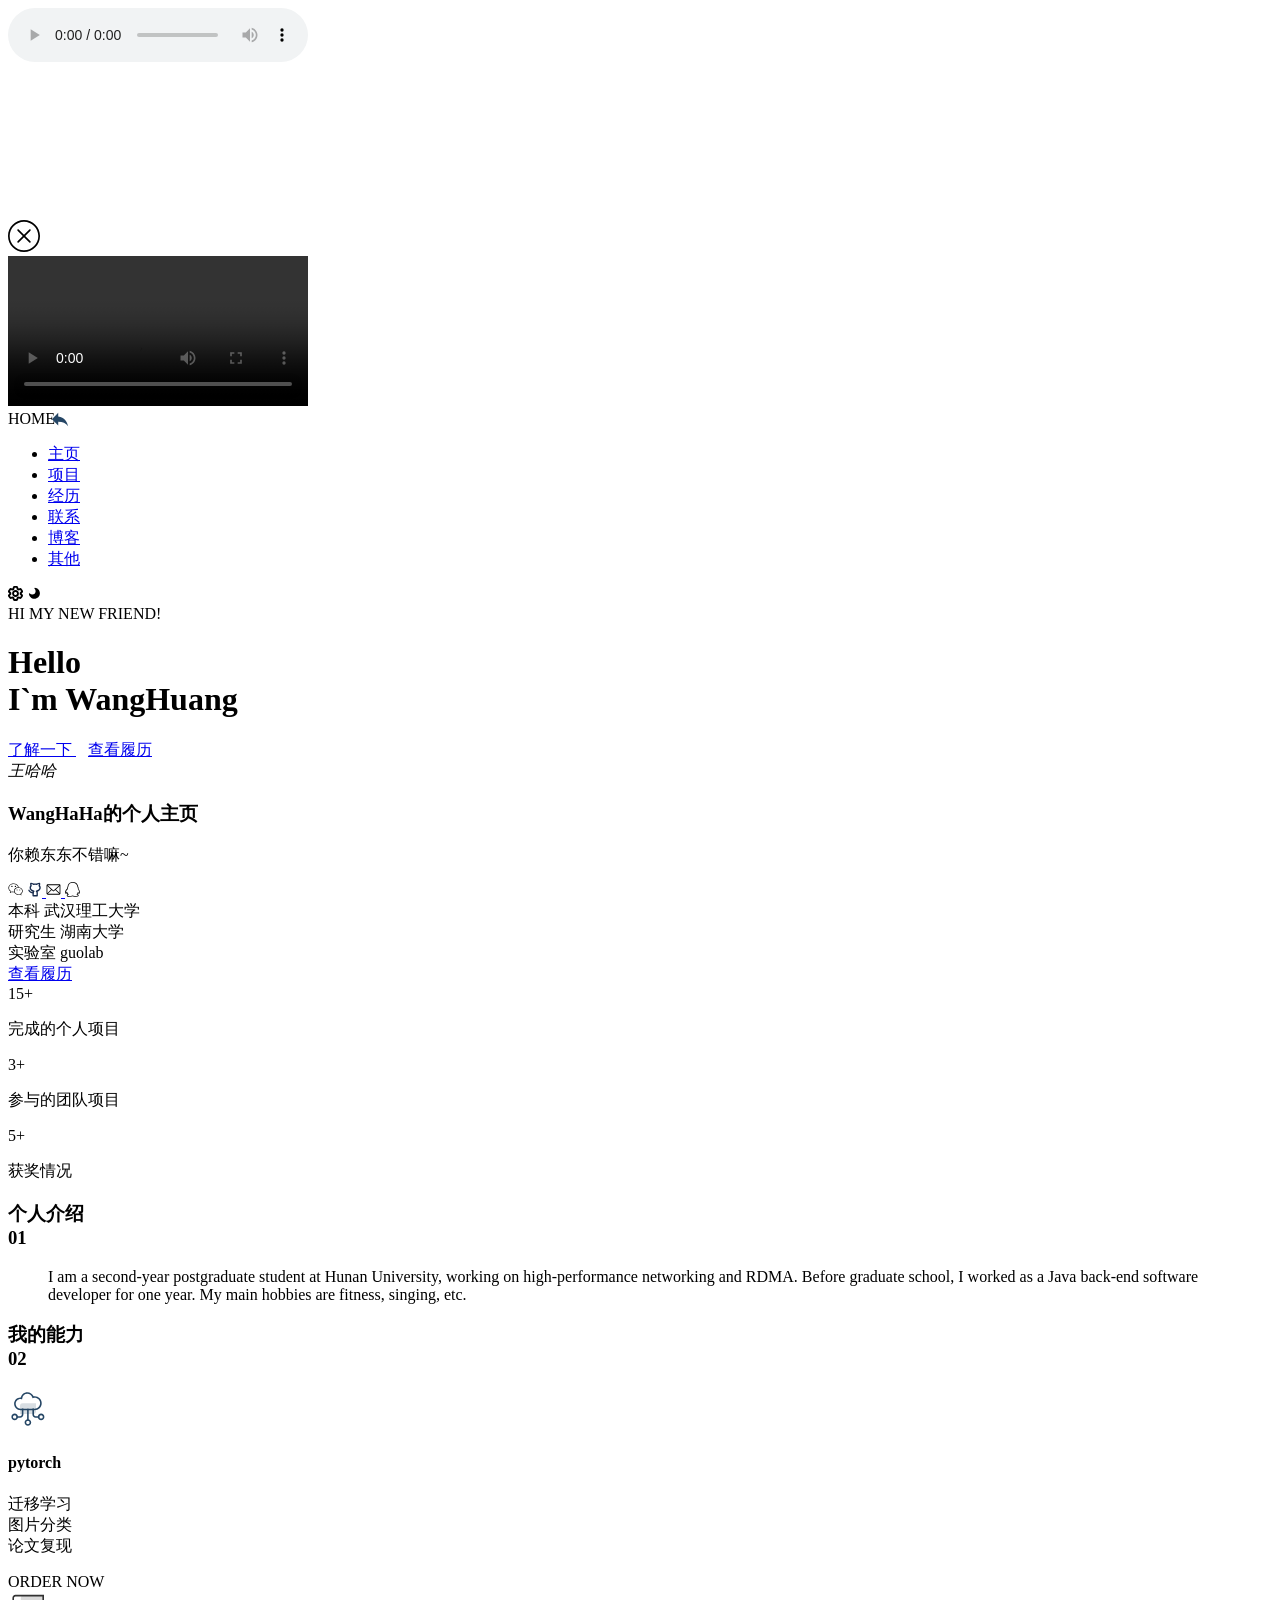
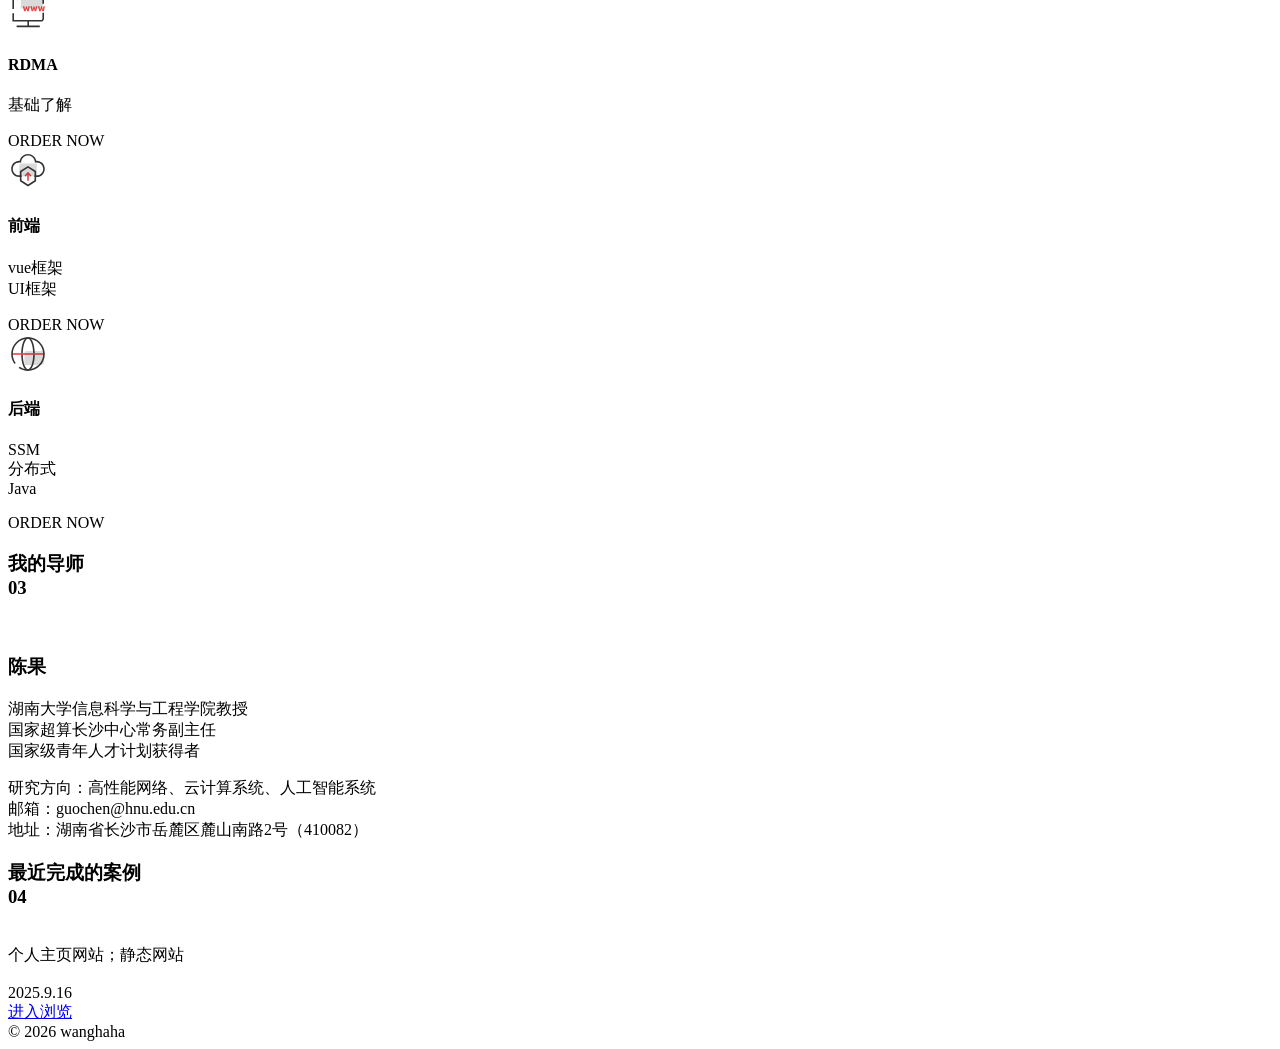
==== commit 8c6d4ec8: "去除旧痕迹" ====
--- a/assets/home/index.html
+++ b/assets/home/index.html
@@ -74,7 +74,7 @@
             <ul class="header-nav">
               <li class="active"><a href="#">主页</a></li>
               <li><a href="./home.html">项目</a></li>
-              <li><a href="./resume.html">经验</a></li>
+              <li><a href="./resume.html">经历</a></li>
               <li><a href="./contact.html">联系</a></li>
               <li><a href="./blog.html">博客</a></li>
               <li><a href="./live.html">其他</a></li>
@@ -147,8 +147,8 @@
             </p>
           </div>
           <div class="borderbotm"></div>
-          <!-- <div class="lianxi-list">
-            <a title="wx:w1457321681">
+          <div class="lianxi-list">
+            <a title="wx:acnr996">
               <svg t="1649145899448" class="icon" viewBox="0 0 1024 1024" version="1.1"
                 xmlns="http://www.w3.org/2000/svg" p-id="14861" width="15" height="15">
                 <path
@@ -167,7 +167,7 @@
                   fill="#172B4D" p-id="16369"></path>
               </svg>
             </a>
-            <a title="email:1457321681@qq.com" href="Mailto:1457321681@qq.com?Subject=邮箱标题&amp;Body=邮箱内容！">
+            <a title="email:1292659693@qq.com" href="Mailto:1292659693@qq.com?Subject=邮箱标题&amp;Body=邮箱内容！">
               <svg t="1649145973361" class="icon" viewBox="0 0 1024 1024" version="1.1"
                 xmlns="http://www.w3.org/2000/svg" p-id="17271" width="15" height="15">
                 <path
@@ -175,7 +175,7 @@
                   p-id="17272"></path>
               </svg>
             </a>
-            <a title="QQ:1457321681">
+            <a title="QQ:1292659693">
               <svg t="1649146096754" class="icon" viewBox="0 0 1024 1024" version="1.1"
                 xmlns="http://www.w3.org/2000/svg" p-id="18277" width="15" height="15">
                 <path
@@ -183,8 +183,8 @@
                   p-id="18278"></path>
               </svg>
             </a>
-          </div> -->
-          <!-- <div class="borderbotm"></div> -->
+          </div>
+          <div class="borderbotm"></div>
           <div class="mecar-bottm">
             <div>
               <span class="mecarbottm-key">本科</span>
@@ -365,28 +365,6 @@
             <span>03</span>
           </h3>
           <div class="li5-box">
-            <!-- <div class="left buttonsty" id="leftimg">
-              <span>
-                <svg t="1649148549783" class="icon" viewBox="0 0 1024 1024" version="1.1"
-                  xmlns="http://www.w3.org/2000/svg" p-id="22757" width="25" height="25">
-                  <path
-                    d="M325.399273 235.124364L600.157091 488.727273 325.399273 742.353455a34.909091 34.909091 0 1 0 47.36 51.316363l302.545454-279.272727a34.909091 34.909091 0 0 0 0-51.316364l-302.545454-279.272727a34.909091 34.909091 0 1 0-47.36 51.316364"
-                    fill="#ffffff" p-id="22758" data-spm-anchor-id="a313x.7781069.0.i41" class="selected"></path>
-                </svg>
-              </span>
-            </div>
-            <div class="right buttonsty" id="rightimg">
-              <span>
-                <svg t="1649148517782" class="icon" viewBox="0 0 1024 1024" version="1.1"
-                  xmlns="http://www.w3.org/2000/svg" p-id="21306" width="25" height="25">
-                  <path
-                    d="M675.328 765.626182L400.570182 512l274.757818-253.626182a34.909091 34.909091 0 1 0-47.36-51.316363l-302.545455 279.272727a34.909091 34.909091 0 0 0 0 51.316363l302.545455 279.272728a34.909091 34.909091 0 1 0 47.36-51.316364"
-                    fill="#ffffff" p-id="21307" data-spm-anchor-id="a313x.7781069.0.i34" class="selected"></path>
-                </svg>
-
-
-              </span></div> -->
-
             <div class="li5box-ul" id="li5boxul">
               <div class="li5box-car carbox">
                 <img src="./img/果哥照片.jpg" alt="">
@@ -398,23 +376,6 @@
                   地址：湖南省长沙市岳麓区麓山南路2号（410082）
                 </p>
               </div>
-              <!-- <div class="li5box-car carbox">
-                <img src="../../images/qq_avator.jpg" alt="">
-                <h3>史老师</h3>
-                <span>web前端开发</span>
-                <p>
-                  青，取之于蓝而青于蓝;
-                  冰，水为之而寒于水。
-                </p>
-              </div>
-              <div class="li5box-car carbox">
-                <img src="../../images/qq_avator.jpg" alt="">
-                <h3>杜老师</h3>
-                <span>javaweb</span>
-                <p>
-                  有志者事竟成。
-                </p>
-              </div> -->
             </div>
           </div>
 
@@ -466,9 +427,9 @@
 
         <div class="borderbotm"></div>
         <!-- 底部 -->
-        <!-- <div class="carbox copybottm">
-          ©2026 wanghaha
-        </div> -->
+        <div class="carbox copybottm">
+          © 2026 wanghaha
+        </div>
       </div>
       <div class="left">
       </div>
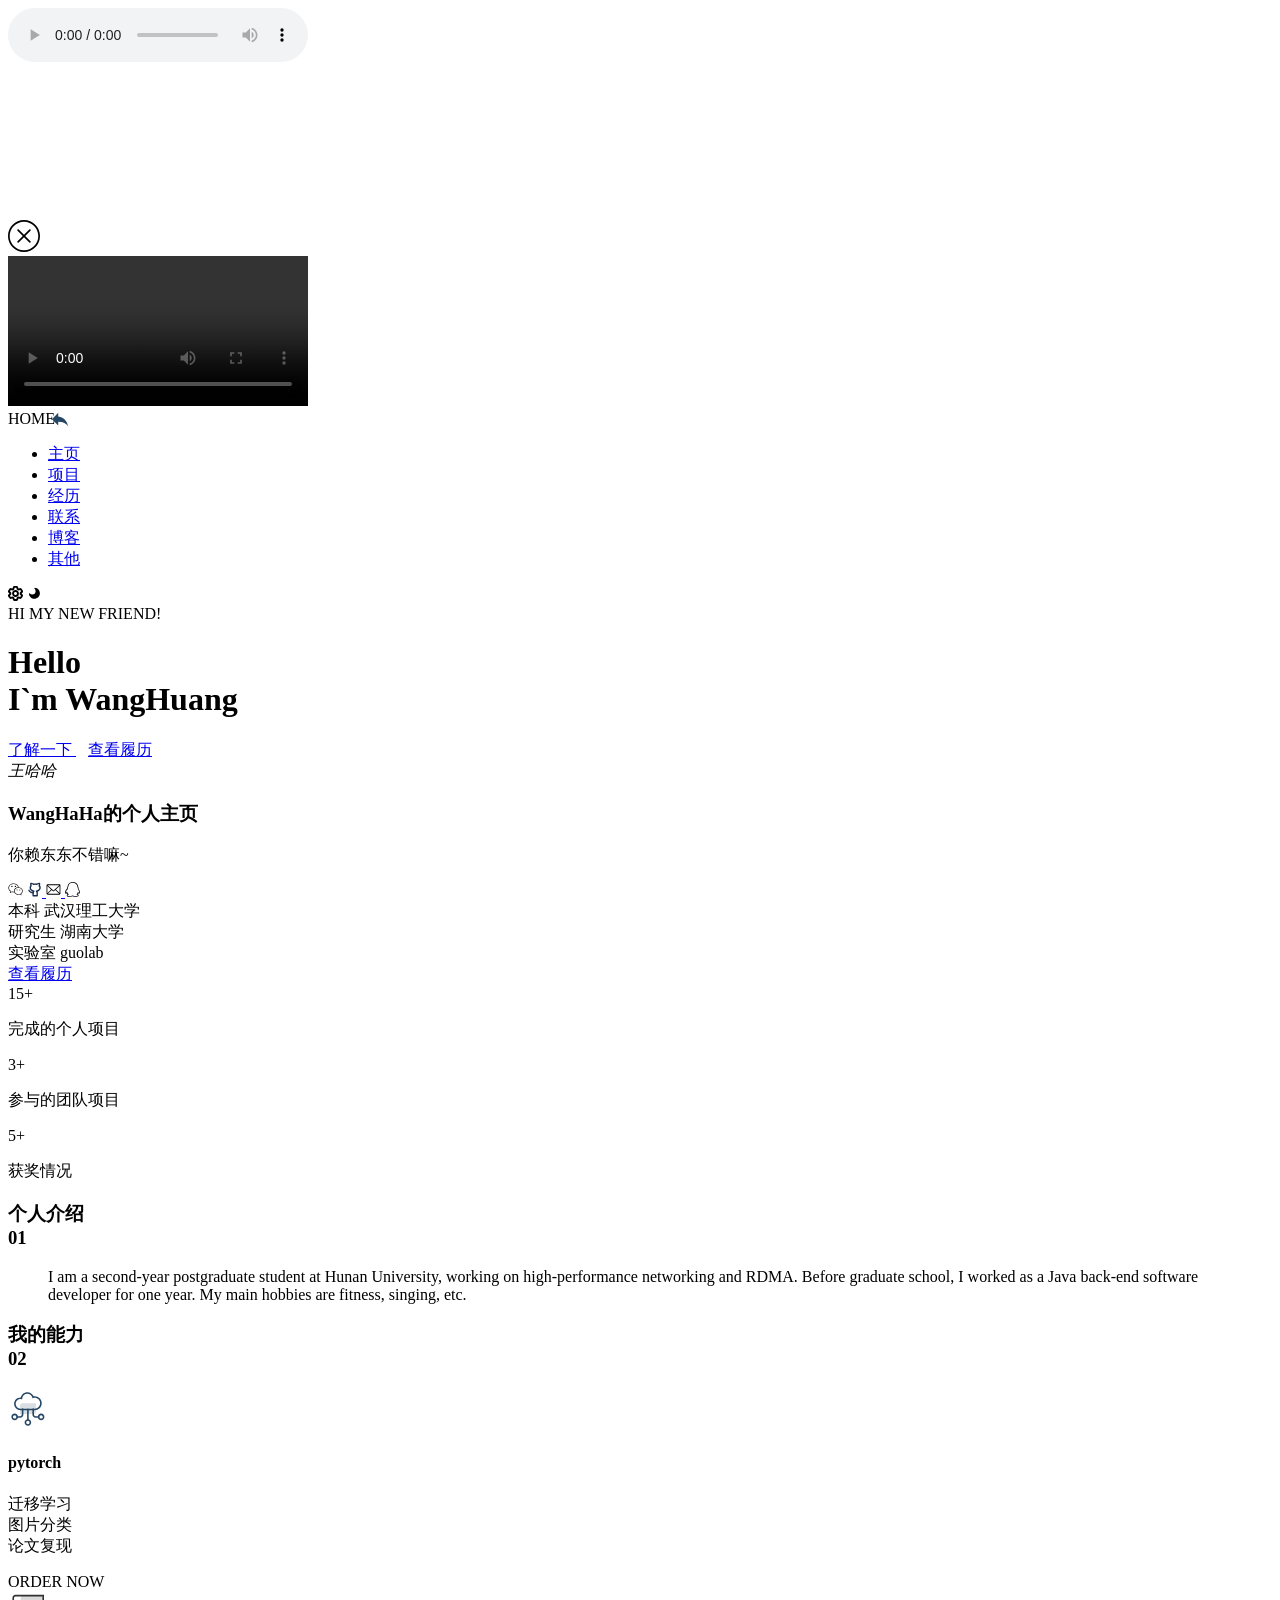
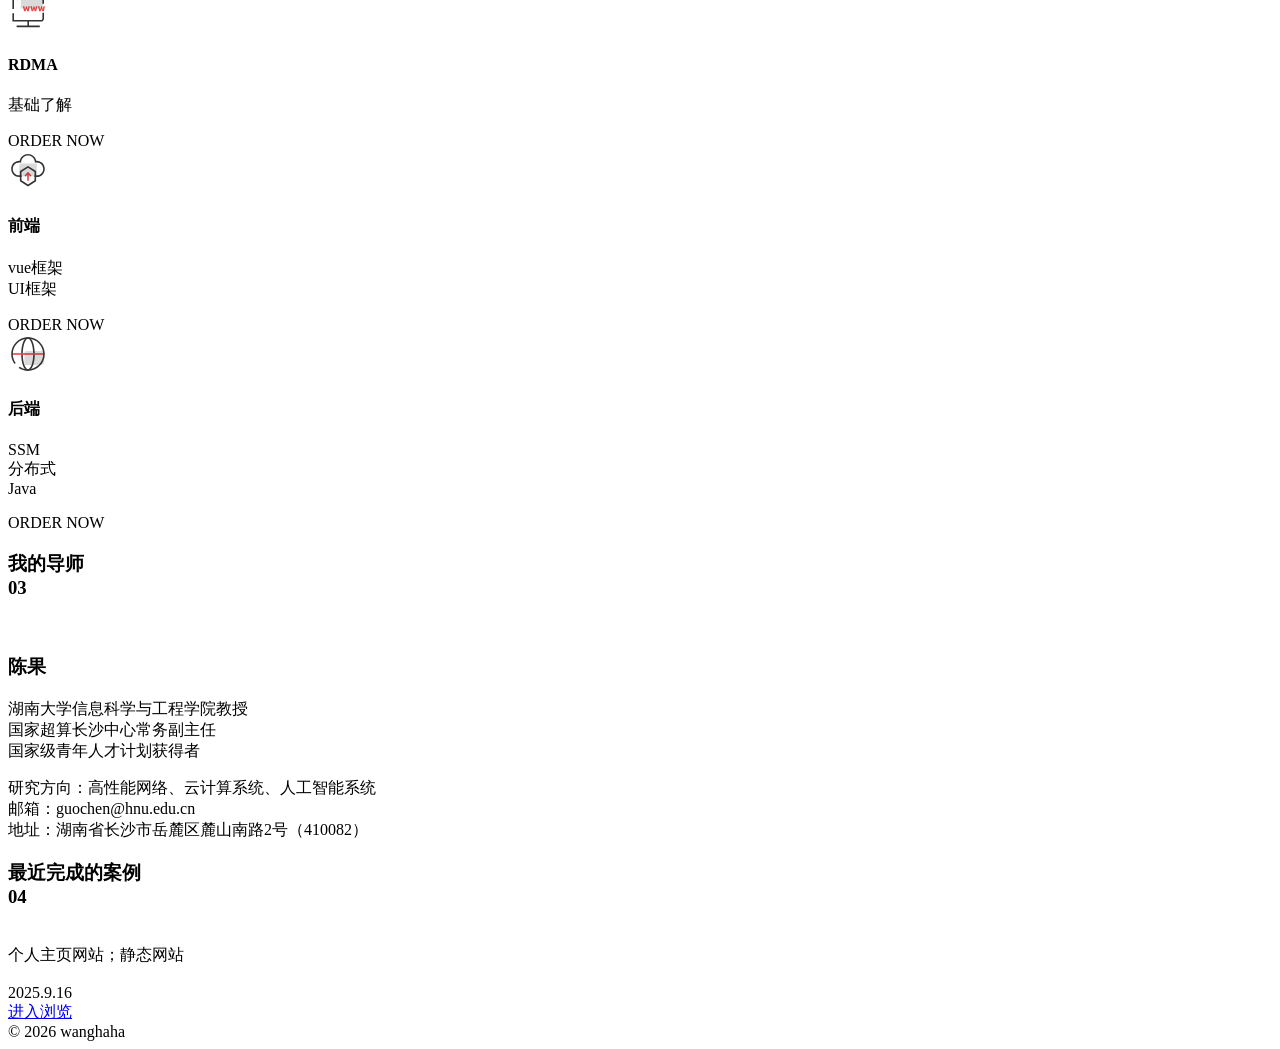
==== commit de7bec04: "修改地址" ====
--- a/assets/home/index.html
+++ b/assets/home/index.html
@@ -397,31 +397,9 @@
                 个人主页网站；静态网站
                 <br><br>2025.9.16
                 <div class="borderbotm"></div>
-                <a href="https://wenyiqnxw.github.io/wanghuang.github.io/">进入浏览</a>
+                <a href="https://wenyiqnxw.github.io/">进入浏览</a>
               </div>
             </div>
-            <!-- <div class=" carbox">
-              <a class="imgbox" href="http://123.56.144.92/hualang/index.html">
-                <img src="./img/project/hualang.png" alt="">
-              </a>
-              <div class="li6car-title">
-                画廊海报：基本实现:iframe/a/marquee
-                <br><br>2022.03.18
-                <div class="borderbotm"></div>
-                <a href="http://123.56.144.92/hualang/index.html">进入浏览</a>
-              </div>
-            </div>
-            <div class="carbox">
-              <a class="imgbox" href="http://123.56.144.92/jianli/index.html">
-                <img src="./img/project/jianli.png" alt="">
-              </a>
-              <div class="li6car-title">
-                个人主页:animation+粒子
-                <br><br>2022.03.10
-                <div class="borderbotm"></div>
-                <a href="http://123.56.144.92/jianli/index.html">进入浏览</a>
-              </div>
-            </div> -->
           </div>
         </div>
 
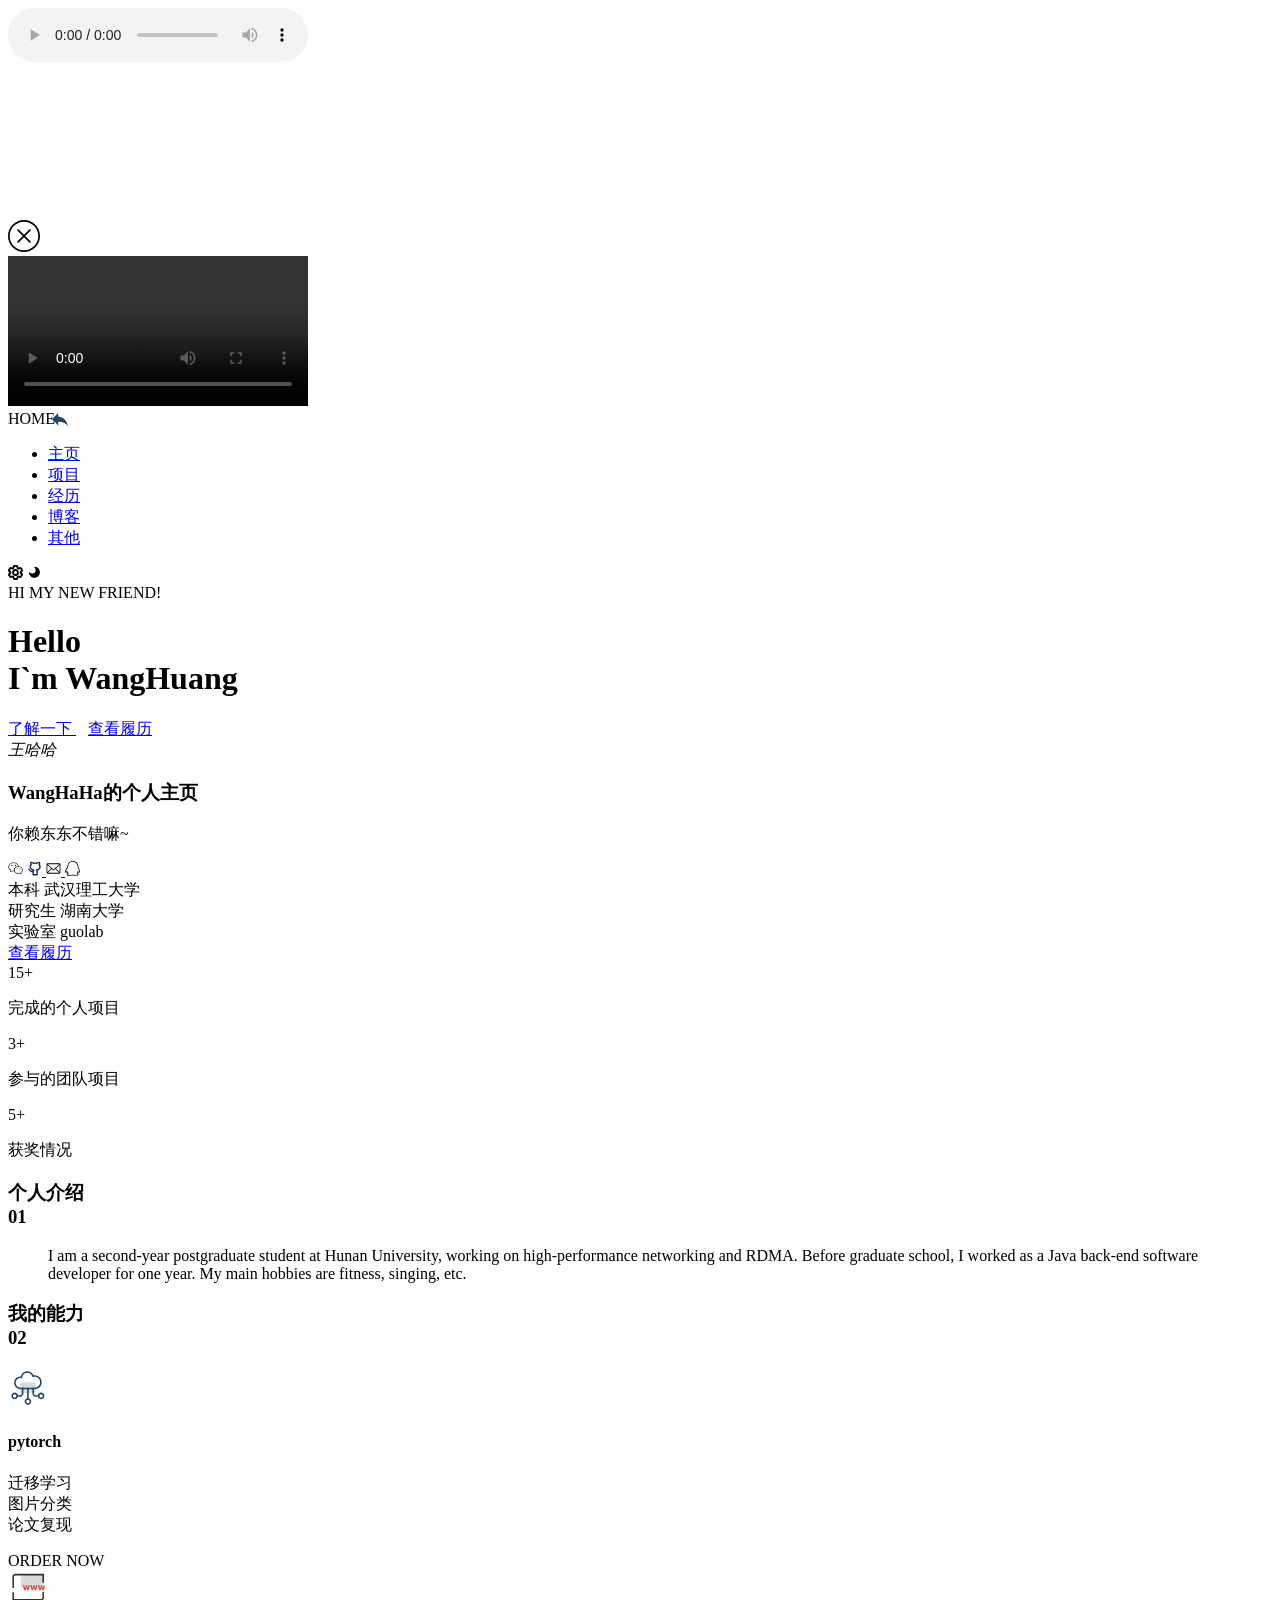
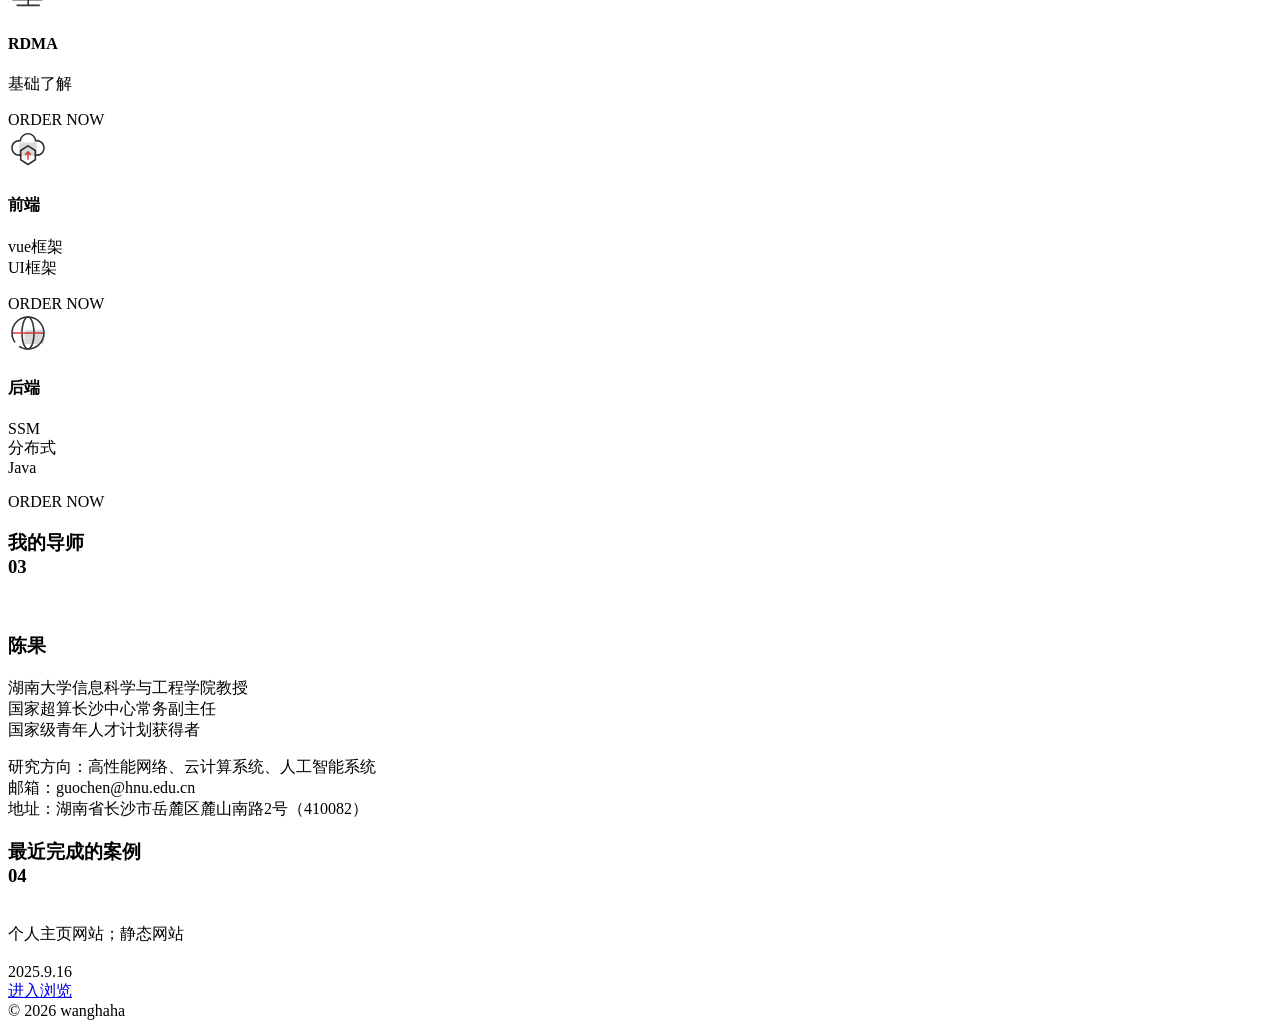
==== commit 577d24d9: "Update blog navigation and hide contact page" ====
--- a/assets/home/index.html
+++ b/assets/home/index.html
@@ -73,9 +73,8 @@
             <!-- 栏目 -->
             <ul class="header-nav">
               <li class="active"><a href="#">主页</a></li>
-              <li><a href="./home.html">项目</a></li>
+              <li><a href="./resume.html#next-one">项目</a></li>
               <li><a href="./resume.html">经历</a></li>
-              <li><a href="./contact.html">联系</a></li>
               <li><a href="./blog.html">博客</a></li>
               <li><a href="./live.html">其他</a></li>
             </ul>
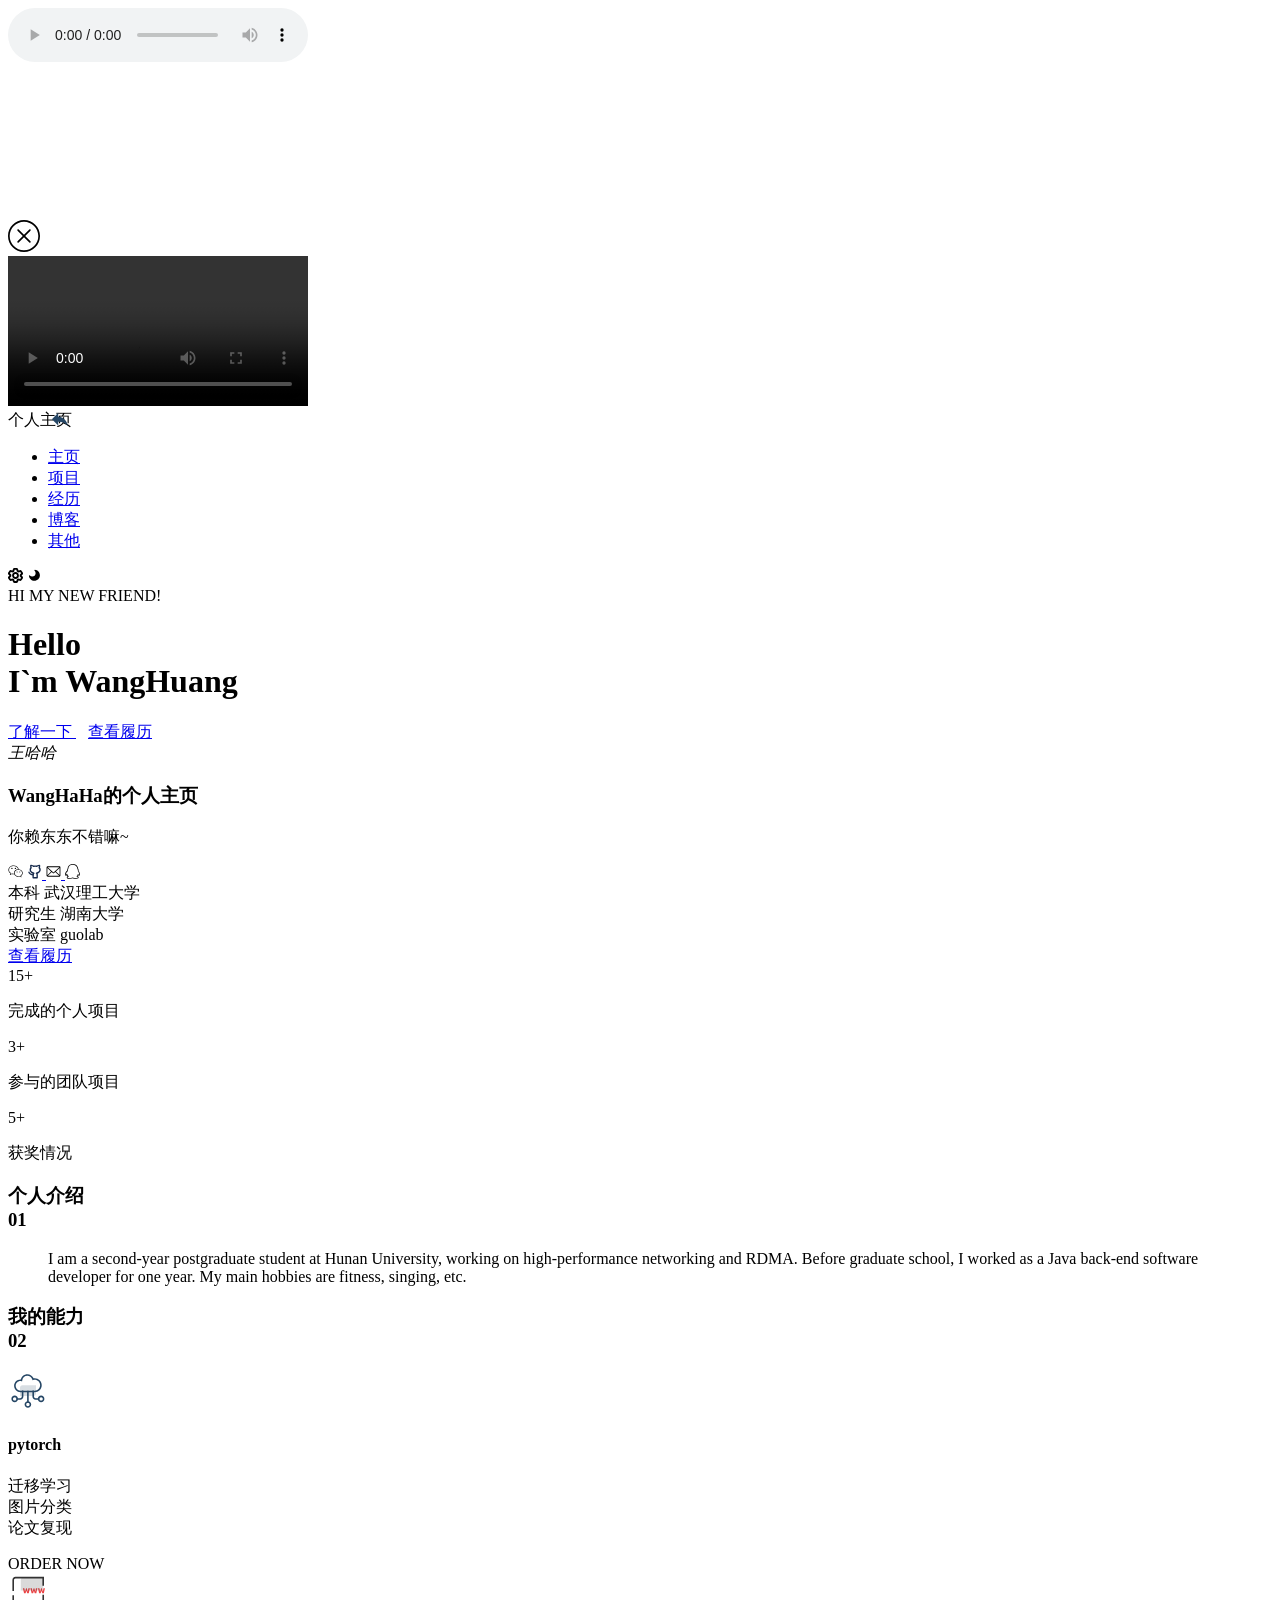
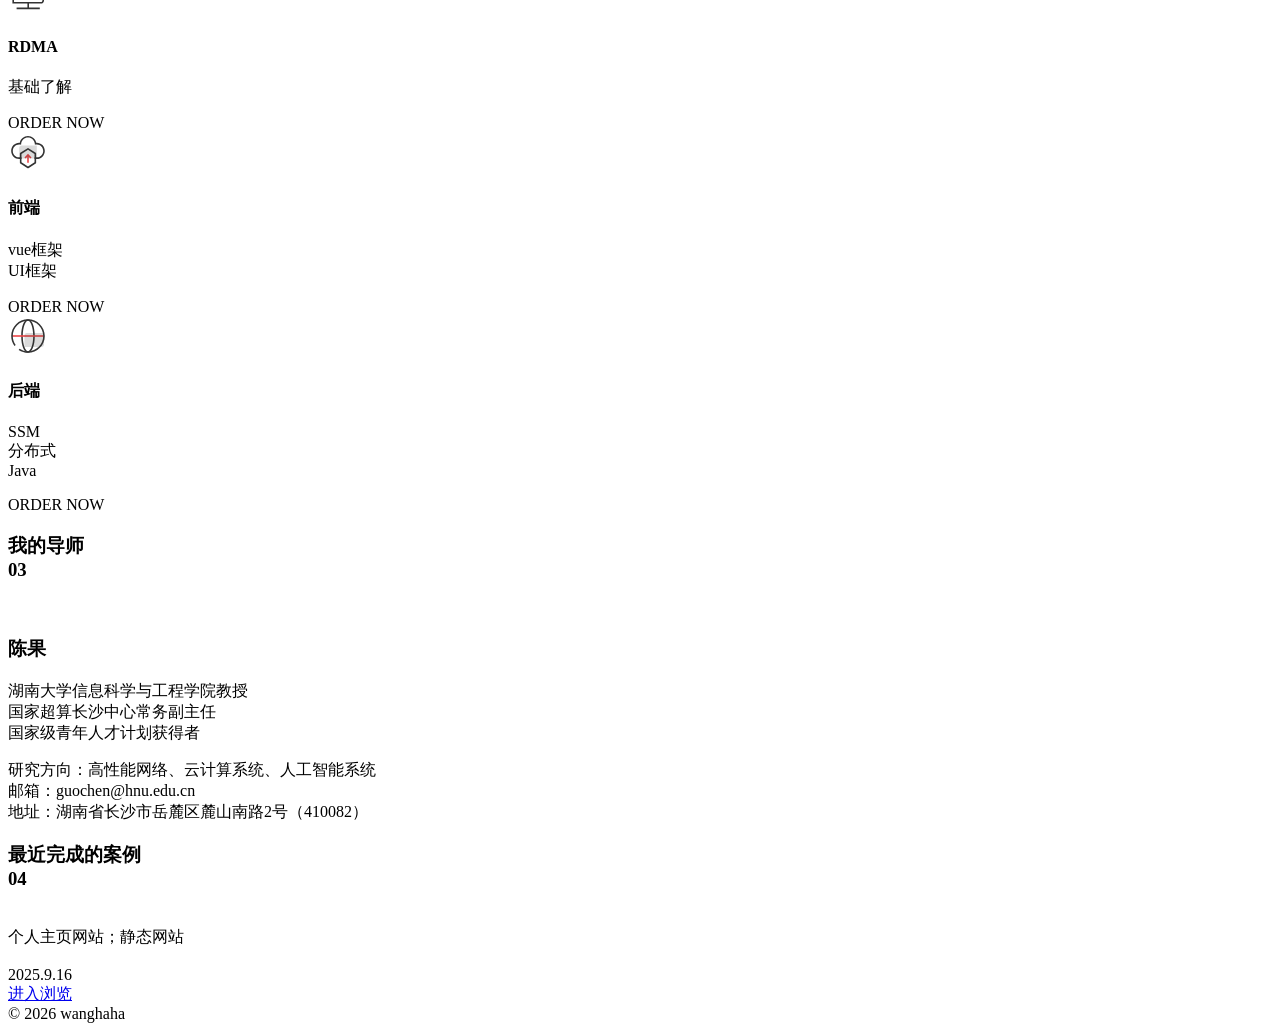
==== commit b5745225: "Fix project navigation and redesign other page" ====
--- a/assets/home/index.html
+++ b/assets/home/index.html
@@ -60,7 +60,7 @@
 
 
       <div class="col">
-        <span>HOME</span>
+        <span>个人主页</span>
         <!-- 右边操作栏 -->
 
         <div class="header-right">
@@ -73,7 +73,7 @@
             <!-- 栏目 -->
             <ul class="header-nav">
               <li class="active"><a href="#">主页</a></li>
-              <li><a href="./resume.html#next-one">项目</a></li>
+              <li><a href="./resume.html#project-experience">项目</a></li>
               <li><a href="./resume.html">经历</a></li>
               <li><a href="./blog.html">博客</a></li>
               <li><a href="./live.html">其他</a></li>
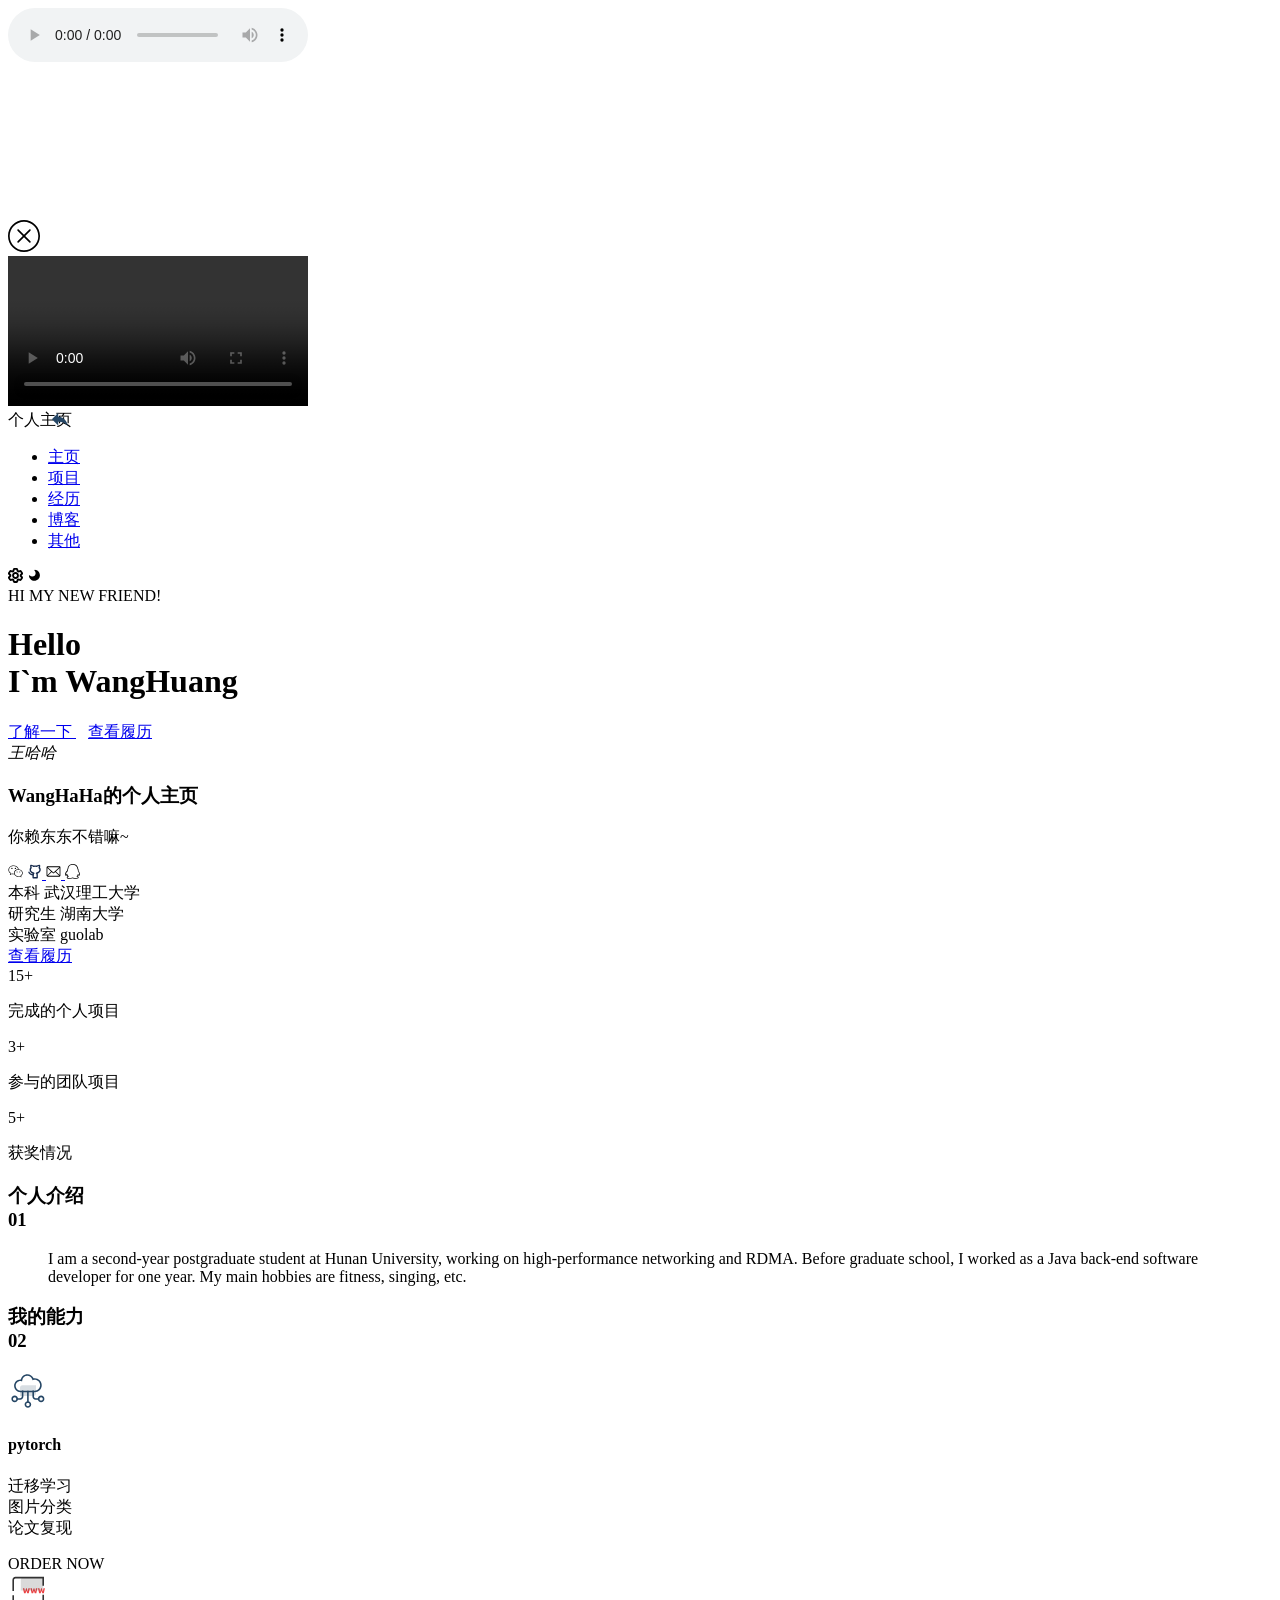
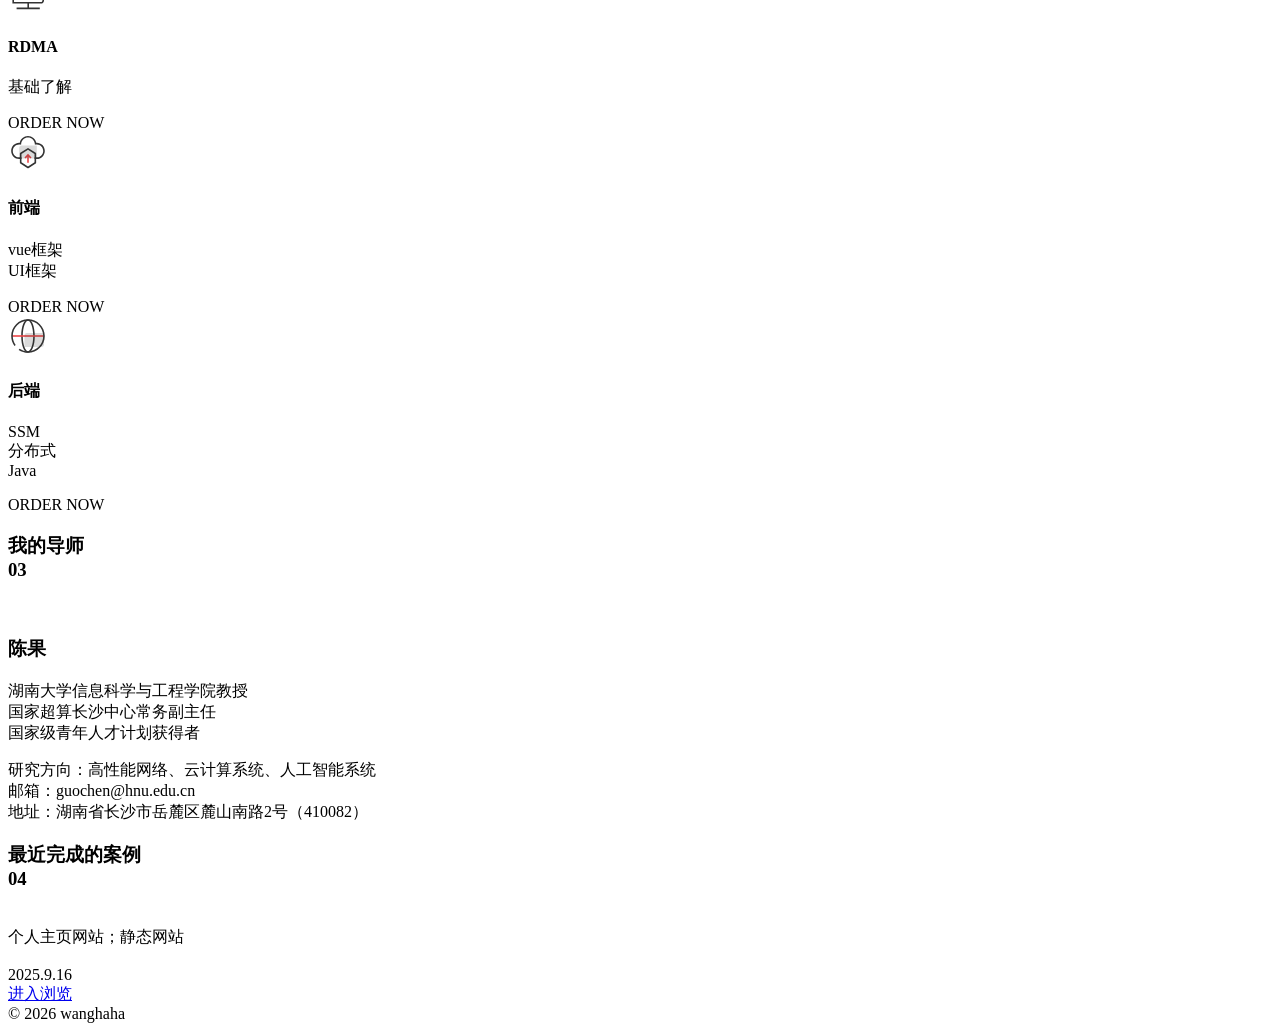
==== commit 21b6f1d7: "修改主页地址" ====
--- a/assets/home/index.html
+++ b/assets/home/index.html
@@ -389,7 +389,7 @@
           </h3>
           <div class="li6-box">
             <div class="carbox">
-              <a class="imgbox" href="https://wenyiqnxw.github.io/wanghuang.github.io/">
+              <a class="imgbox" href="https://wenyiqnxw.github.io/">
                 <img src=" ./img/个人主页展示.png" alt="">
               </a>
               <div class="li6car-title">
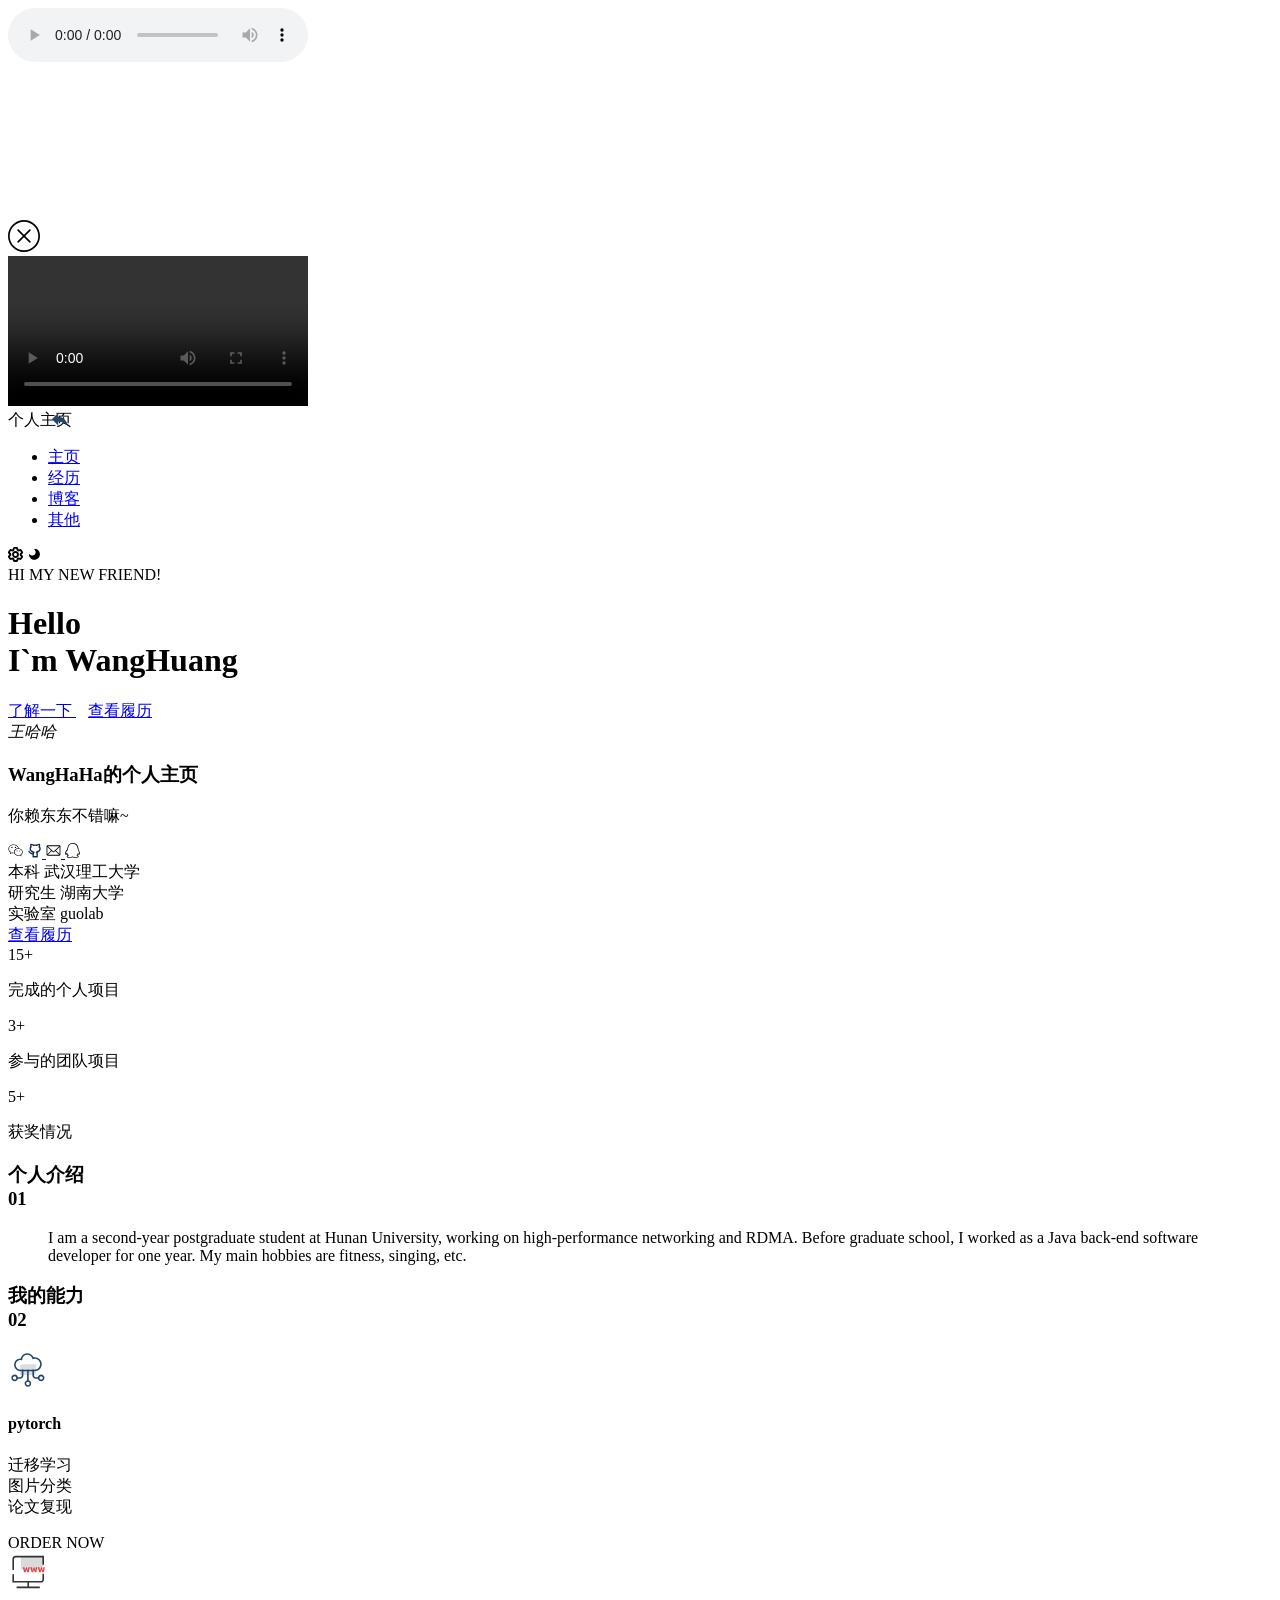
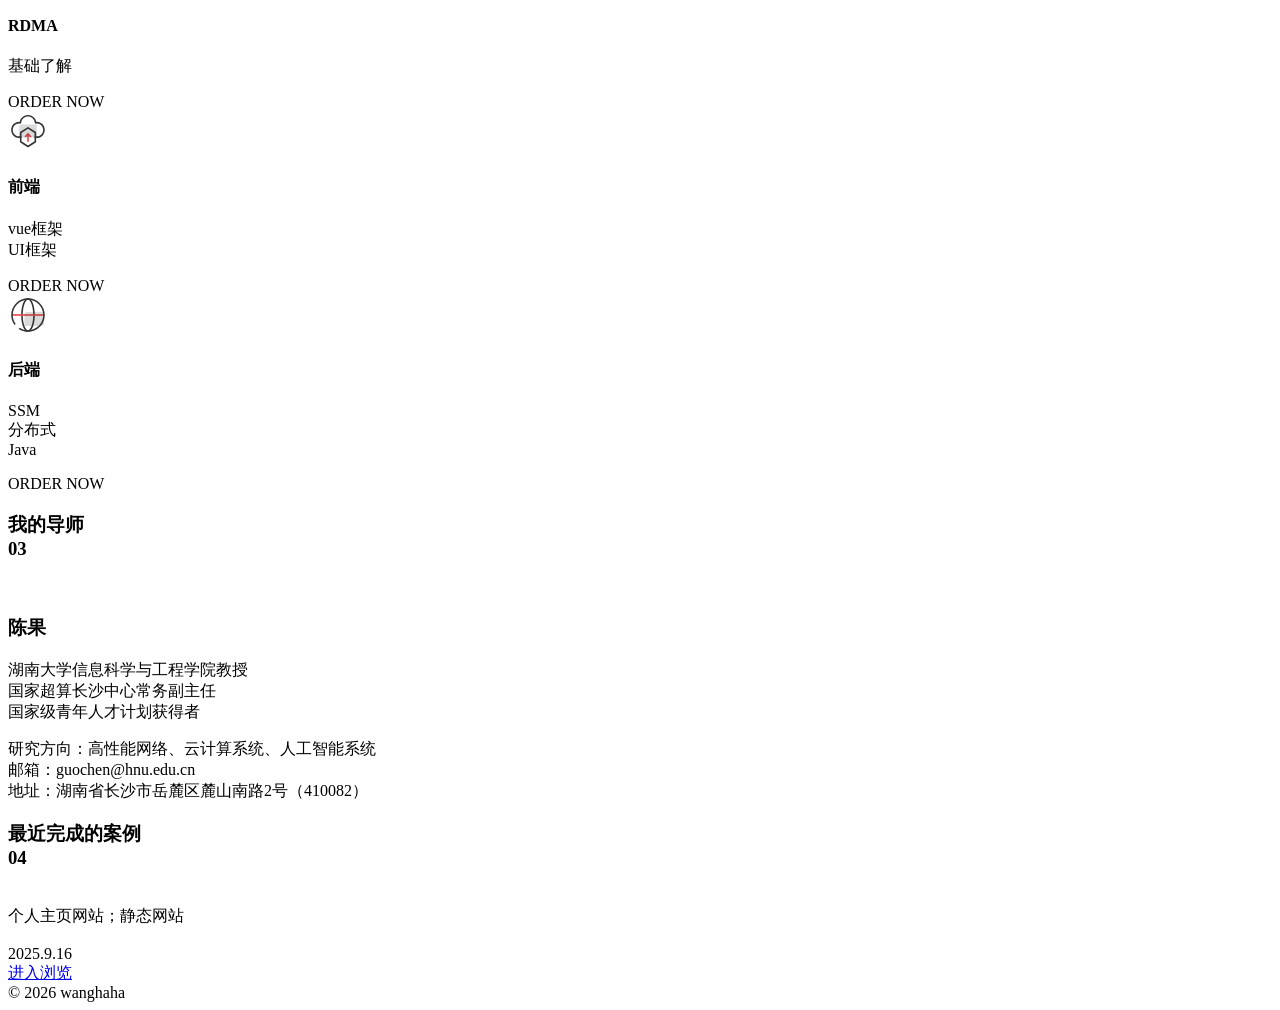
==== commit ee7b1f22: "Remove redundant project navigation" ====
--- a/assets/home/index.html
+++ b/assets/home/index.html
@@ -73,7 +73,6 @@
             <!-- 栏目 -->
             <ul class="header-nav">
               <li class="active"><a href="#">主页</a></li>
-              <li><a href="./resume.html#project-experience">项目</a></li>
               <li><a href="./resume.html">经历</a></li>
               <li><a href="./blog.html">博客</a></li>
               <li><a href="./live.html">其他</a></li>
